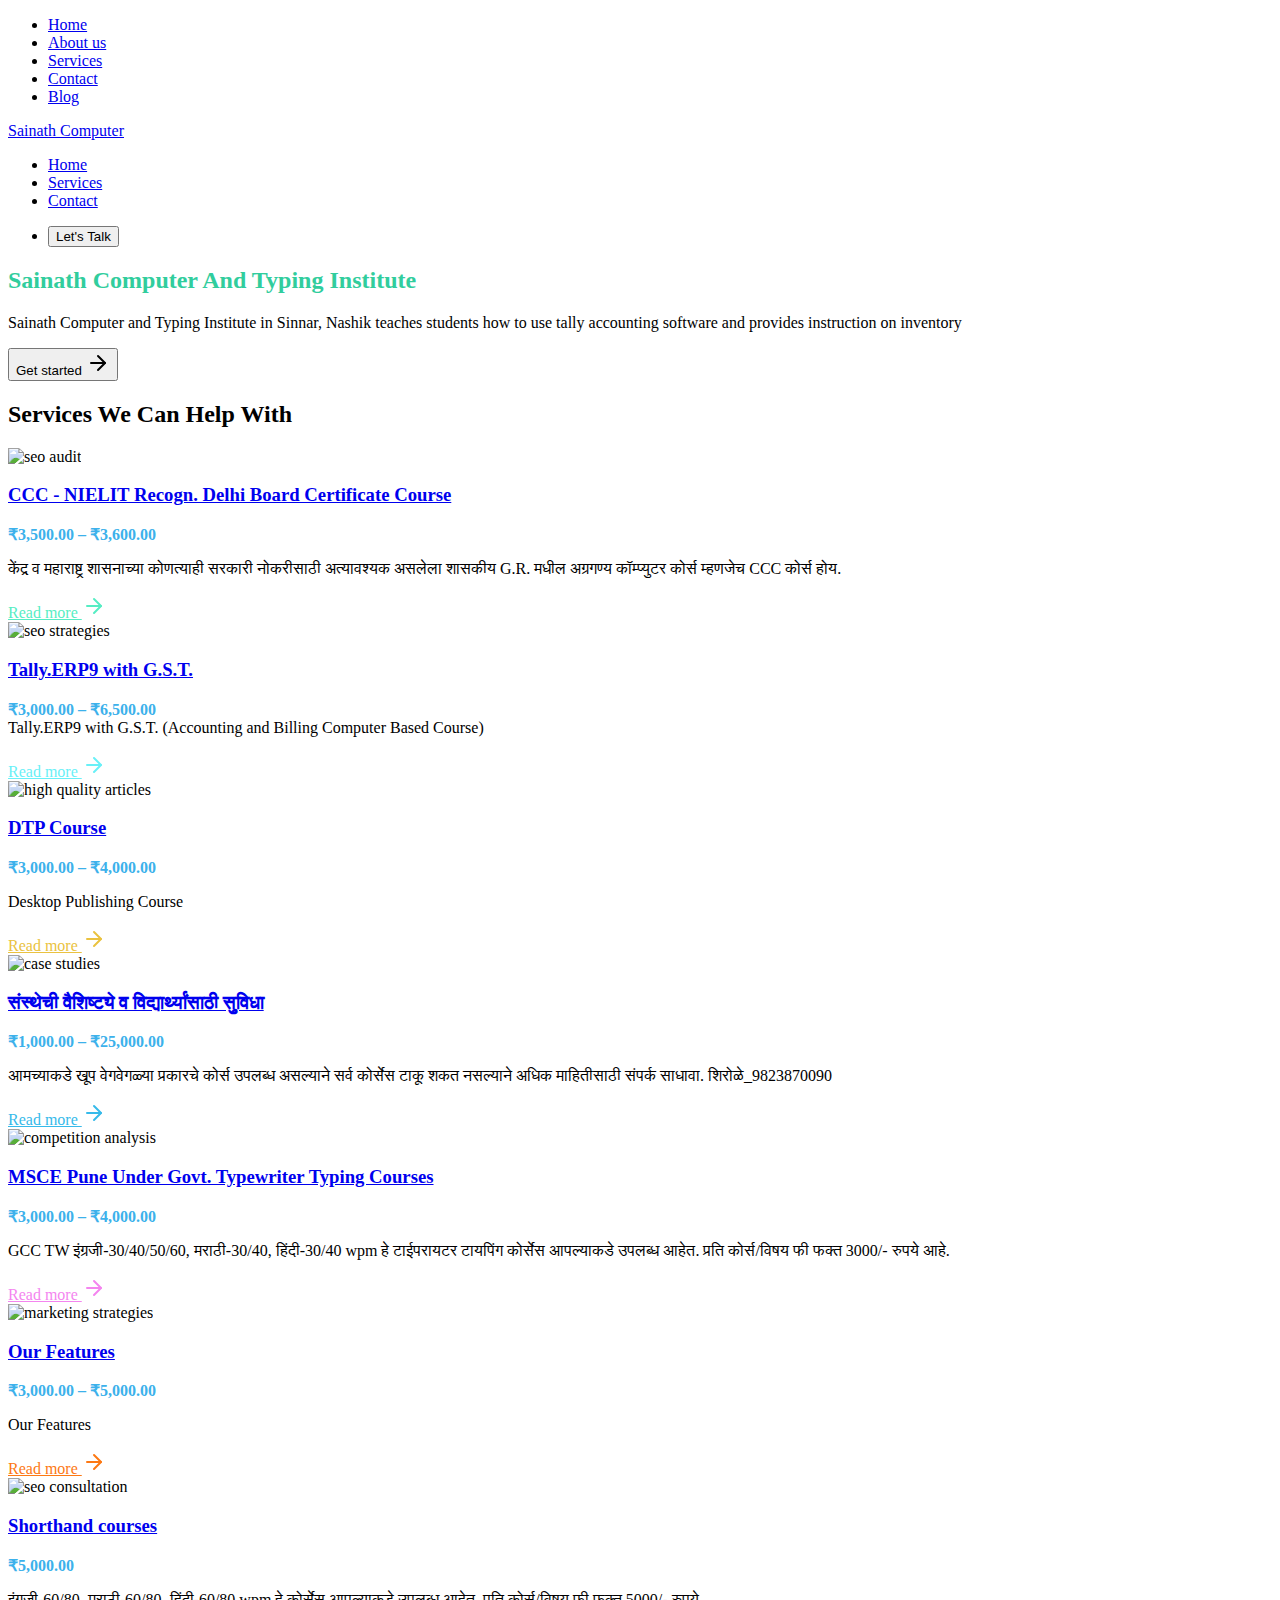
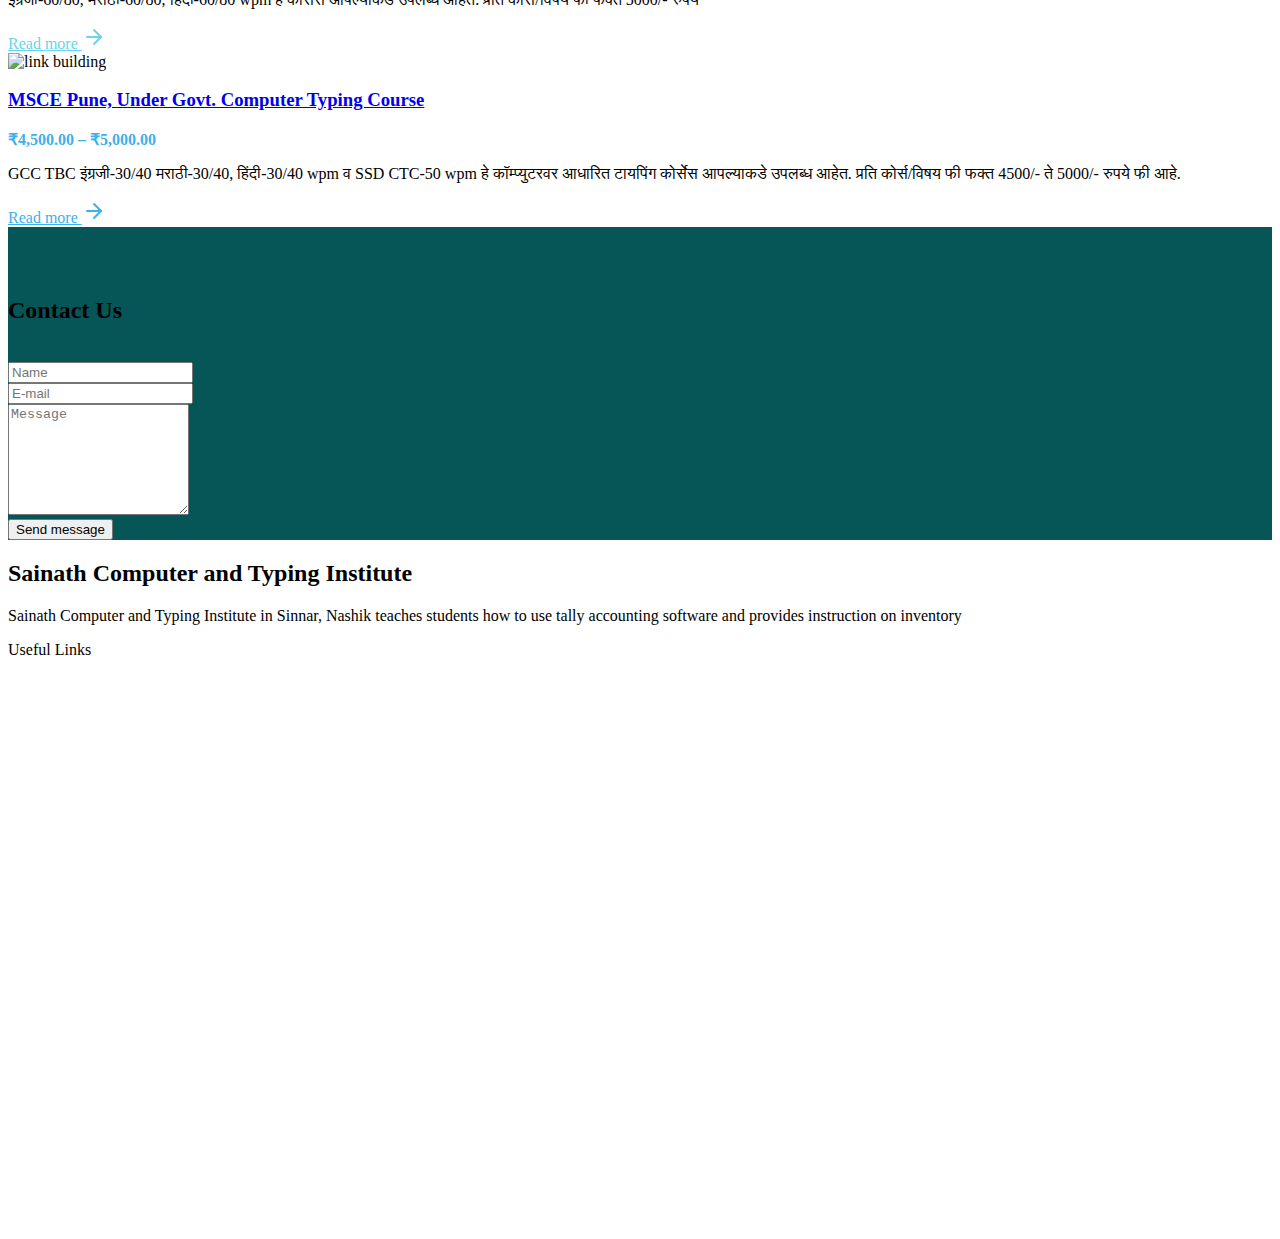
==== index.html @ 7bdf6af0 "first commit" ====
<!DOCTYPE html>
<html lang="en">
  <head>
    <meta charset="utf-8" />
    <meta name="viewport" content="width=device-width, initial-scale=1" />

    <meta name="google-site-verification" content="key" />

    <title>Sainath Computer And Typing Institute</title>
    <meta
      name="description"
      content="We are Video game digital marketing agency."
    />

    <script src="https://gamerseo.com/js/app.js" defer></script>

    <meta name="msapplication-TileColor" content="#da532c" />
    <meta name="theme-color" content="#ffffff" />

    <link href="https://gamerseo.com/css/fontello.css" rel="stylesheet" />
    <link href="style.css" rel="stylesheet" />
    <link href="https://gamerseo.com/css/services.css" rel="stylesheet" />
    <link rel="preconnect" href="https://fonts.googleapis.com" />
    <link rel="preconnect" href="https://fonts.gstatic.com" crossorigin />
    <link
      href="https://fonts.googleapis.com/css2?family=Raleway:wght@300;400;600&display=swap"
      rel="stylesheet"
    />
    <script
      src="https://www.google.com/recaptcha/api.js?render=explicit"
      async
      defer
    ></script>
  </head>

  <body>
    <div id="bg"></div>
    <main id="app"><section id="home" class="header home">
        <div id="nav-container" class="home">
          <div class="container">
            <div class="row">
              <div class="col-12">
                <div class="d-flex d-lg-none mobile-nav text-center">
                  <ul>
                    <li @click="toggleMenu">
                      <a
                        class="nav-item  scrollactive-item"
                        href="#home"
                        v-smooth-scroll="{duration: 1000, offset: -90}"
                      >
                        Home
                      </a>
                    </li>
                    <li @click="toggleMenu">
                      <a
                        class="nav-item scrollactive-item"
                        href="#about-us"
                        v-smooth-scroll="{duration: 1000, offset: -90}"
                      >
                        About us
                      </a>
                    </li>
                    <li @click="toggleMenu">
                      <a
                        class="nav-item  scrollactive-item"
                        href="#services"
                        v-smooth-scroll="{duration: 1000, offset: -90}"
                      >
                        Services
                      </a>
                    </li>

                    <li @click="toggleMenu">
                      <a
                        class="nav-item  scrollactive-item"
                        href="#contact"
                        v-smooth-scroll="{duration: 1000, offset: -90}"
                      >
                        Contact
                      </a>
                    </li>
                    <li @click="toggleMenu">
                      <a
                        class="nav-item"
                        href="https://Sainath Computer And Typing Institute.blogspot.com/"
                      >
                        Blog
                      </a>
                    </li>
                  </ul>
                </div>
                <nav class="nav d-flex justify-content-between">
                  <div class="d-flex left-side align-items-center">
                    <div class="burger d-lg-none">
                      <div></div>
                      <div></div>
                      <div></div>
                    </div>
                    <div class="logo">
                      <a href="/"> Sainath Computer  </a>
                    </div>
                  </div>
                  <div class="d-flex align-items-center">
                    <ul class="d-none d-lg-flex nav-links home">
                      <li>
                        <a
                          class="nav-item scrollactive-item"
                          href="#home"
                          v-smooth-scroll="{duration: 1000, offset: -90}"
                        >
                          Home
                        </a>
                      </li>
                      <li>
                        <a
                          class="nav-item scrollactive-item"
                          href="#services"
                          v-smooth-scroll="{duration: 1000, offset: -90}"
                        >
                          Services
                        </a>
                      </li>

                      <li>
                        <a
                          class="nav-item scrollactive-item"
                          href="#contact"
                          v-smooth-scroll="{duration: 1000, offset: -90}"
                        >
                          Contact
                        </a>
                      </li>
                    </ul>
                    <ul class="d-flex align-items-center">
                      <li>
                        <button class="btn btn-sm btn-login">Let's Talk</button>
                      </li>
                    </ul>
                  </div>
                </nav>
              </div>
            </div>
          </div>
        </div>
      </section>
      <section id="hero">
        <div class="section-wrapper">
          <div class="section-header">
            <div class="container">
              <div class="row">
                <div class="col-12 wrapper">
                  <h2 class="hero-title">
                    <strong style="color: #31cd9d">Sainath Computer And Typing Institute </strong> 
                  </h2>
                  <p class="hero-text">
                    Sainath Computer and Typing Institute in Sinnar, Nashik teaches students how to use tally accounting software and provides instruction on inventory
                  </p>
                  <button
                    class="hero-cta"
                    href="#services"
                  >
                    Get started
                    <span
                      ><svg
                        viewBox="0 0 24 24"
                        width="24"
                        height="24"
                        stroke="currentColor"
                        stroke-width="2"
                        fill="none"
                        stroke-linecap="round"
                        stroke-linejoin="round"
                        class="css-i6dzq1">
                        <line x1="5" y1="12" x2="19" y2="12"></line>
                        <polyline points="12 5 19 12 12 19"></polyline></svg>
                      </span>
                  </button>
                </div>
              </div>
            </div>
          </div>
        </div>
      </section> 
      <section id="services">
        <div class="section-wrapper">
          <div class="section-header">
            <div class="container">
              <div class="row">
                <div class="col-12 wrapper">
                  <h2>Services We Can Help With</h2>
                </div>
              </div>
            </div>
          </div>
          <div class="container my-5">
            <div class="row">
              <div class="col-md-4 service">
                <div class="mb-3">
                  <img
                    class="img-fluid"
                    src="https://lh3.googleusercontent.com/glsgmb/AMnFcuoYuntSGLTxAnraiReZfx3HA0KMZEQvEVrsMvtMvXhQrMezKdEFCHRRHHVpBi9UFDIVhRodWLO4uNxL6WABsmoHLQ=s304-k-rw-no-sc0x00ffffff" width="150px"
                    alt="seo audit"
                  />
                </div>
                <div class="description">
                  <div class="article-header mb-3">
                    <h3 class="text-normal">
                      <a class="title" href="#seo-audit"> CCC - NIELIT Recogn. Delhi Board Certificate Course </a>
                    </h3>
                  </div>
                  <div class="article-description mb-4">
                    <div>
                      <strong style="color: #3cb1eb;">₹3,500.00 – ₹3,600.00</strong><br>
                      <p>
                        केंद्र व महाराष्ट्र शासनाच्या कोणत्याही सरकारी नोकरीसाठी अत्यावश्यक असलेला शासकीय G.R. मधील अग्रगण्य कॉम्प्युटर कोर्स म्हणजेच CCC कोर्स होय.
                      </p>
                    </div>
                  </div>
                  <div class="read-more">
                    <a href="#seo-audit" style="color: #56edc3 !important">
                      Read more
                      <svg
                        viewBox="0 0 24 24"
                        width="24"
                        height="24"
                        stroke="currentColor"
                        stroke-width="2"
                        fill="none"
                        stroke-linecap="round"
                        stroke-linejoin="round"
                        class="css-i6dzq1"
                      >
                        <line x1="5" y1="12" x2="19" y2="12"></line>
                        <polyline points="12 5 19 12 12 19"></polyline>
                      </svg>
                    </a>
                  </div>
                </div>
              </div>
              <div class="col-md-4 service">
                <div class="mb-3">
                  <img class="img-fluid" src="https://lh3.googleusercontent.com/glsgmb/AMnFcuoXBG7Q3cZ5R0Q8EldNfR5QNlar4704nD3mRE4vnsxyjgjpGNOyBXSf8dmxt22HN0SkQsp0CNCkozC3mVVlJ38tSw=w168-h126-p-k-rw-no-sc0x00ffffff" alt="seo strategies"/>
                </div>
                <div class="description">
                  <div class="article-header mb-3">
                    <h3 class="text-normal">
                      <a class="title" href="#seo-strategies">
                        Tally.ERP9 with G.S.T.
                      </a>
                    </h3>
                  </div>
                  <div class="article-description mb-4">
                    <div>
                      <p>
                        <strong style="color: #3cb1eb;">₹3,000.00 – ₹6,500.00</strong><br>
                        Tally.ERP9 with G.S.T. (Accounting and Billing Computer Based Course)
                        
                      </p>
                    </div>
                  </div>
                  <div class="read-more">
                    <a href="#seo-strategies" style="color: #69f0f7 !important">
                      Read more
                      <svg
                        viewBox="0 0 24 24"
                        width="24"
                        height="24"
                        stroke="currentColor"
                        stroke-width="2"
                        fill="none"
                        stroke-linecap="round"
                        stroke-linejoin="round"
                        class="css-i6dzq1"
                      >
                        <line x1="5" y1="12" x2="19" y2="12"></line>
                        <polyline points="12 5 19 12 12 19"></polyline>
                      </svg>
                    </a>
                  </div>
                </div>
              </div>
              <div class="col-md-4 service">
                <div class="mb-3">
                  <img
                    class="img-fluid"
                    src="https://lh3.googleusercontent.com/glsgmb/AMnFcursf48XTfT2miAciyarMiUOTfQ-jXIwc2kl3jA_LQ05t3Dbn8JQ0eOfuvv-2_xT7nOlN_frVJCxadLiN-KhNpzliw=w168-h126-p-k-rw-no-sc0x00ffffff"
                    alt="high quality articles"
                  />
                </div>
                <div class="description">
                  <div class="article-header mb-3">
                    <h3 class="text-normal">
                      <a class="title" href="#high-quality-articles">
                        DTP Course
                      </a>
                    </h3>
                  </div>
                  <div class="article-description mb-4">
                    <div>
                      <strong style="color: #3cb1eb;">₹3,000.00 – ₹4,000.00</strong><br>
                      <p>
                        Desktop Publishing Course
                      </p>
                    </div>
                  </div>
                  <div class="read-more">
                    <a
                      href="#high-quality-articles"
                      style="color: #eac240 !important"
                    >
                      Read more
                      <svg
                        viewBox="0 0 24 24"
                        width="24"
                        height="24"
                        stroke="currentColor"
                        stroke-width="2"
                        fill="none"
                        stroke-linecap="round"
                        stroke-linejoin="round"
                        class="css-i6dzq1"
                      >
                        <line x1="5" y1="12" x2="19" y2="12"></line>
                        <polyline points="12 5 19 12 12 19"></polyline>
                      </svg>
                    </a>
                  </div>
                </div>
              </div>
              <div class="col-md-4 service">
                <div class="mb-3">
                  <img
                    class="img-fluid"
                    src="https://lh3.googleusercontent.com/glsgmb/AMnFcuq6naTiM2o22crQoHAsnz7XAnsauqF7L188jp8irKmKryLnGEjZELYFBLcSdqkCNwMwnCZmGziQGcvOBTtoN6kx8w=w168-h126-p-k-rw-no-sc0x00ffffff"
                    alt="case studies"
                  />
                </div>
                <div class="description">
                  <div class="article-header mb-3">
                    <h3 class="text-normal">
                      <a class="title" href="#case-studies"> संस्थेची वैशिष्ट्ये व विद्यार्थ्यांसाठी सुविधा </a>
                    </h3>
                  </div>
                  <div class="article-description mb-4">
                    <strong style="color: #3cb1eb;"> ₹1,000.00 – ₹25,000.00</strong>
                    <div>
                      <p>
                        आमच्याकडे खूप वेगवेगळ्या प्रकारचे कोर्स उपलब्ध असल्याने सर्व कोर्सेस टाकू शकत नसल्याने अधिक माहितीसाठी संपर्क साधावा. शिरोळे_9823870090
                      </p>
                    </div>
                  </div>
                  <div class="read-more">
                    <a href="#case-studies" style="color: #36baea !important">
                      Read more
                      <svg
                        viewBox="0 0 24 24"
                        width="24"
                        height="24"
                        stroke="currentColor"
                        stroke-width="2"
                        fill="none"
                        stroke-linecap="round"
                        stroke-linejoin="round"
                        class="css-i6dzq1"
                      >
                        <line x1="5" y1="12" x2="19" y2="12"></line>
                        <polyline points="12 5 19 12 12 19"></polyline>
                      </svg>
                    </a>
                  </div>
                </div>
              </div>
              <div class="col-md-4 service">
                <div class="mb-3">
                  <img
                    class="img-fluid"
                    src="https://lh3.googleusercontent.com/glsgmb/AMnFcupDjWzSFHqszrfsB50sDG3pFVfb5nSlyzi-8OfSU9bueIeezYnbYG2I02G21UV-8o8w62BvJ0uLx1Zjp9vAFKoXpw=w168-h126-p-k-rw-no-sc0x00ffffff"
                    alt="competition analysis"
                  />
                </div>
                <div class="description">
                  <div class="article-header mb-3">
                    <h3 class="text-normal">
                      <a class="title" href="#competition-analysis">
                        MSCE Pune Under Govt. Typewriter Typing Courses
                      </a>
                    </h3>
                  </div>
                  <div class="article-description mb-4">
                    <div>
                      <strong style="color: #3cb1eb;"> ₹3,000.00 – ₹4,000.00
                      </strong>
                      <p>
                        GCC TW इंग्रजी-30/40/50/60, मराठी-30/40, हिंदी-30/40 wpm हे टाईपरायटर टायपिंग कोर्सेस आपल्याकडे उपलब्ध आहेत. प्रति कोर्स/विषय फी फक्त 3000/- रुपये आहे.

                      </p>
                    </div>
                  </div>
                  <div class="read-more">
                    <a
                      href="#competition-analysis"
                      style="color: #f485ef !important"
                    >
                      Read more
                      <svg
                        viewBox="0 0 24 24"
                        width="24"
                        height="24"
                        stroke="currentColor"
                        stroke-width="2"
                        fill="none"
                        stroke-linecap="round"
                        stroke-linejoin="round"
                        class="css-i6dzq1"
                      >
                        <line x1="5" y1="12" x2="19" y2="12"></line>
                        <polyline points="12 5 19 12 12 19"></polyline>
                      </svg>
                    </a>
                  </div>
                </div>
              </div>
              <div class="col-md-4 service">
                <div class="mb-3">
                  <img
                    class="img-fluid"
                    src="https://lh3.googleusercontent.com/glsgmb/AMnFcurlBN65G3TTiZWC4U4ETX35nG8JHIAUbmSLIhXCrCL1Bfwk2wZXolMicjxrC9bJaMxtb6LA9NfloQUW8NL-zg_o5w=w360-h270-p-k-rw-no-sc0x00ffffff"
                    alt="marketing strategies"
                  />
                </div>
                <div class="description">
                  <div class="article-header mb-3">
                    <h3 class="text-normal">
                      <a class="title" href="#marketing-strategies">
                        Our Features
                      </a>
                    </h3>
                  </div>
                  <div class="article-description mb-4">
                    <div>
                      <strong style="color: #3cb1eb;"> ₹3,000.00 – ₹5,000.00
                      </strong>
                      <p>
                        Our Features

                      </p>
                    </div>
                  </div>
                  <div class="read-more">
                    <a
                      href="#marketing-strategies"
                      style="color: #fd7813 !important"
                    >
                      Read more
                      <svg
                        viewBox="0 0 24 24"
                        width="24"
                        height="24"
                        stroke="currentColor"
                        stroke-width="2"
                        fill="none"
                        stroke-linecap="round"
                        stroke-linejoin="round"
                        class="css-i6dzq1"
                      >
                        <line x1="5" y1="12" x2="19" y2="12"></line>
                        <polyline points="12 5 19 12 12 19"></polyline>
                      </svg>
                    </a>
                  </div>
                </div>
              </div>
              <div class="col-md-4 service">
                <div class="mb-3">
                  <img
                    class="img-fluid"
                    src="https://lh3.googleusercontent.com/glsgmb/AMnFcurtLeZfFFNCQrH26Lmwm3gqcQYBRGP9NSIhtZk5jmYISt8YyCzO-Zqo8rXG4-5Akn-6AplwrcF3tmVpEXtrIHtSWA=w168-h126-p-k-rw-no-sc0x00ffffff"
                    alt="seo consultation"
                  />
                </div>
                <div class="description">
                  <div class="article-header mb-3">
                    <h3 class="text-normal">
                      <a class="title" href="#seo-consultation">
                        Shorthand courses

                      </a>
                    </h3>
                  </div>
                  <div class="article-description mb-4">
                    <div>
                      <strong style="color: #3cb1eb;">₹5,000.00
                      </strong>
                      <p>
                        
                        इंग्रजी-60/80, मराठी-60/80, हिंदी-60/80 wpm हे कोर्सेस आपल्याकडे उपलब्ध आहेत. प्रति कोर्स/विषय फी फक्त 5000/- रुपये

                      </p>
                    </div>
                  </div>
                  <div class="read-more">
                    <a
                      href="#seo-consultation"
                      style="color: #6bd3ea !important"
                    >
                      Read more
                      <svg
                        viewBox="0 0 24 24"
                        width="24"
                        height="24"
                        stroke="currentColor"
                        stroke-width="2"
                        fill="none"
                        stroke-linecap="round"
                        stroke-linejoin="round"
                        class="css-i6dzq1"
                      >
                        <line x1="5" y1="12" x2="19" y2="12"></line>
                        <polyline points="12 5 19 12 12 19"></polyline>
                      </svg>
                    </a>
                  </div>
                </div>
              </div>
              <div class="col-md-4 service">
                <div class="mb-3">
                  <img
                    class="img-fluid"
                    src="https://lh3.googleusercontent.com/glsgmb/AMnFcuoUUHY9mAfepYD1HGj0B0V08KUK8GJ3WMuVWp0TpjdFkqszQ3Z6xZk6DRE1RiOp0jDZYNTuTb75j9utfZiTaVRzJw=w168-h126-p-k-rw-no-sc0x00ffffff"
                    alt="link building"
                  />
                </div>
                <div class="description">
                  <div class="article-header mb-3">
                    <h3 class="text-normal">
                      <a class="title" href="#link-building"> MSCE Pune, Under Govt. Computer Typing Course</a>
                    </h3>
                  </div>
                  <div class="article-description mb-4">
                    <div>
                      <strong style="color: #3cb1eb;"> ₹4,500.00 – ₹5,000.00
                      </strong>
                      <p>
                        GCC TBC इंग्रजी-30/40 मराठी-30/40, हिंदी-30/40 wpm व SSD CTC-50 wpm हे कॉम्प्युटरवर आधारित टायपिंग कोर्सेस आपल्याकडे उपलब्ध आहेत. प्रति कोर्स/विषय फी फक्त 4500/- ते 5000/- रुपये फी आहे.
                      </p>
                    </div>
                  </div>
                  <div class="read-more">
                    <a href="#link-building" style="color: #3cb1eb !important">
                      Read more
                      <svg
                        viewBox="0 0 24 24"
                        width="24"
                        height="24"
                        stroke="currentColor"
                        stroke-width="2"
                        fill="none"
                        stroke-linecap="round"
                        stroke-linejoin="round"
                        class="css-i6dzq1"
                      >
                        <line x1="5" y1="12" x2="19" y2="12"></line>
                        <polyline points="12 5 19 12 12 19"></polyline>
                      </svg>
                    </a>
                  </div>
                </div>
              </div>
              <!--<div class="col-md-4 service">
                <div class="mb-3">
                  <img
                    class="img-fluid"
                    src="https://img.icons8.com/?size=80&id=UNnue1nN3EPg&format=png"
                    alt="ppc campaign"
                  />
                </div>
                <div class="description">
                  <div class="article-header mb-3">
                    <h3 class="text-normal">
                      <a class="title" href="#ppc-campaign"> ppc campaign </a>
                    </h3>
                  </div>
                  <div class="article-description mb-4">
                    <div>
                      <p>
                        Ok, so you dominate your niche with the best, complex
                        SEO services. What’s left is digital advertising - the
                        Pay Per Click Campaign (PPC)...
                      </p>
                    </div>
                  </div>
                  <div class="read-more">
                    <a href="#ppc-campaign" style="color: #c9a74d !important">
                      Read more
                      <svg
                        viewBox="0 0 24 24"
                        width="24"
                        height="24"
                        stroke="currentColor"
                        stroke-width="2"
                        fill="none"
                        stroke-linecap="round"
                        stroke-linejoin="round"
                        class="css-i6dzq1"
                      >
                        <line x1="5" y1="12" x2="19" y2="12"></line>
                        <polyline points="12 5 19 12 12 19"></polyline>
                      </svg>
                    </a>
                  </div>
                </div>
              </div>
              <div class="col-md-4 service">
                <div class="mb-3">
                  <img
                    class="img-fluid"
                    src="https://img.icons8.com/?size=80&id=UWNhN9bLYG1k&format=png"
                    alt="social media"
                  />
                </div>
                <div class="description">
                  <div class="article-header mb-3">
                    <h3 class="text-normal">
                      <a class="title" href="#social-media"> social media </a>
                    </h3>
                  </div>
                  <div class="article-description mb-4">
                    <div>
                      <p>
                        YouTube is not the only way millions of people worldwide
                        spend their leisure time online, by a long shot. Social
                        Media as Facebook, Twitter, Instagram, or Pintere...
                      </p>
                    </div>
                  </div>
                  <div class="read-more">
                    <a href="#social-media" style="color: #ffc183 !important">
                      Read more
                      <svg
                        viewBox="0 0 24 24"
                        width="24"
                        height="24"
                        stroke="currentColor"
                        stroke-width="2"
                        fill="none"
                        stroke-linecap="round"
                        stroke-linejoin="round"
                        class="css-i6dzq1"
                      >
                        <line x1="5" y1="12" x2="19" y2="12"></line>
                        <polyline points="12 5 19 12 12 19"></polyline>
                      </svg>
                    </a>
                  </div>
                </div>
              </div>
              <div class="col-md-4 service">
                <div class="mb-3">
                  <img
                    class="img-fluid"
                    src="https://img.icons8.com/?size=80&id=qLVB1tIe9Ts9&format=png"
                    alt="Youtube Marketing Consultation"
                  />
                </div>
                <div class="description">
                  <div class="article-header mb-3">
                    <h3 class="text-normal">
                      <a class="title" href="#youtube-marketing-consultation">
                        Youtube Marketing Consultation
                      </a>
                    </h3>
                  </div>
                  <div class="article-description mb-4">
                    <div>
                      <p>
                        Have you thought about marketing on YouTube, but you
                        don't know where to start? We are happy to advise you on
                        how to promote your brand using youtube.
                      </p>
                    </div>
                  </div>
                  <div class="read-more">
                    <a
                      href="#youtube-marketing-consultation"
                      style="color: #f82828 !important"
                    >
                      Read more
                      <svg
                        viewBox="0 0 24 24"
                        width="24"
                        height="24"
                        stroke="currentColor"
                        stroke-width="2"
                        fill="none"
                        stroke-linecap="round"
                        stroke-linejoin="round"
                        class="css-i6dzq1"
                      >
                        <line x1="5" y1="12" x2="19" y2="12"></line>
                        <polyline points="12 5 19 12 12 19"></polyline>
                      </svg>
                    </a>
                  </div>
                </div>
              </div>
              <div class="col-md-4 service">
                <div class="mb-3">
                  <img
                    class="img-fluid"
                    src="https://img.icons8.com/?size=80&id=98NGxToRnlUF&format=png"
                    alt="ux analysis"
                  />
                </div>
                <div class="description">
                  <div class="article-header mb-3">
                    <h3 class="text-normal">
                      <a class="title" href="#ux-analysis"> ux analysis </a>
                    </h3>
                  </div>
                  <div class="article-description mb-4">
                    <div>
                      <p>
                        It’s challenging to hold client’s attention, achieve
                        their loyalty, and most of all, skyrocket sales if your
                        website is heavy and counterintuitive. We can help
                        you...
                      </p>
                    </div>
                  </div>
                  <div class="read-more">
                    <a href="#ux-analysis" style="color: #e5ad44 !important">
                      Read more
                      <svg
                        viewBox="0 0 24 24"
                        width="24"
                        height="24"
                        stroke="currentColor"
                        stroke-width="2"
                        fill="none"
                        stroke-linecap="round"
                        stroke-linejoin="round"
                        class="css-i6dzq1"
                      >
                        <line x1="5" y1="12" x2="19" y2="12"></line>
                        <polyline points="12 5 19 12 12 19"></polyline>
                      </svg>
                    </a>
                  </div>
                </div>
              </div>
            </div> -->
          </div>
        </div>
      </section>

      <section id="contact" style="background-color: #065557">
        <div class="section-header" style="padding: 50px 0 0 0 !important">
          <div class="container">
            <div class="row">
              <div class="col-12 wrapper">
                <h2>Contact Us</h2>
              </div>
            </div>
          </div>
        </div>
        <div class="section-content contact-form">
          <div
            class="container d-flex justify-content-center align-items-center"
          >
            <div>
              <img
                src="https://cdn3d.iconscout.com/3d/free/thumb/free-short-hair-man-with-vr-9606389-7766934.png?f=webp"
                alt=""
              />
            </div>
            <form>
              <!-- Name -->
              <div class="form-group position-relative">
                <label for="formName" class="d-block">
                  <i class="icon" data-feather="user"></i>
                </label>
                <input
                  type="text"
                  id="formName"
                  class="form-control form-control-lg thick"
                  placeholder="Name"
                />
              </div>

              <!-- E-mail -->
              <div class="form-group position-relative">
                <label for="formEmail" class="d-block">
                  <i class="icon" data-feather="mail"></i>
                </label>
                <input
                  type="email"
                  id="formEmail"
                  class="form-control form-control-lg thick"
                  placeholder="E-mail"
                />
              </div>

              <!-- Message -->
              <div class="form-group message">
                <textarea
                  id="formMessage"
                  class="form-control form-control-lg"
                  rows="7"
                  placeholder="Message"
                ></textarea>
              </div>

              <!-- Submit btn -->
              <div class="text-center">
                <a href="https://www.internchoice.com"><button type="submit" class="btn btn-primary" tabindex="-1">
                  Send message
                </button> </a>
                
              </div>
            </form>
          </div>
        </div>
      </section>

      <section id="footer">
        <div class="section-wrapper">
          <div class="info">
            <div class="container">
              <div class="row">
                <div class="col-12 col-lg-4">
                  <div class="info-header logo">
                    <h2>Sainath Computer and Typing Institute </h2>
                  </div>
                  <div class="info-content">
                    <p>
                      Sainath Computer and Typing Institute in Sinnar, Nashik teaches students how to use tally accounting software and provides instruction on inventory


                    </p>
                  </div>
                </div>
                <div class="col-12 col-lg-4 d-lg-flex justify-content-lg-center">
                  <div class="wrapper">
                    <div
                      class="info-header d-flex flex-column justify-content-end align-items-center align-items-lg-start"
                    >
                      <div class="title">Useful Links</div>
                    </div>
                    <div class="info-content links">
                      <div class="text-item">
                        <a href="#services" style="color: white">Services</a>
                      </div>
                      <div class="text-item">
                        <a href="#" style="color: white">Buy article</a>
                      </div>
                      <div class="text-item">
                        <a href="#contact" style="color: white">Contact</a>
                      </div>
                      <div class="text-item pb-0">
                        <a href="#" style="color: white">Blog</a>
                      </div>
                      
                    </div>
                    
                  </div> 
                </div>
              </div>
              
                <div style="text-decoration:none; overflow:hidden;max-width:100%;width:500px;height:500px;"><div id="gmap-canvas" style="height:100%; width:100%;max-width:100%;"><iframe style="height:100%;width:100%;border:0;" frameborder="0" src="https://www.google.com/maps/embed/v1/place?q=Sainath+Computer+And+Typing+Institute,+opp.+G.M.D.+College,+near+Central+of+India,+Sinnar,+Maharashtra,+India&key=AIzaSyBFw0Qbyq9zTFTd-tUY6dZWTgaQzuU17R8"></iframe></div><a class="my-codefor-googlemap" href="https://www.bootstrapskins.com/themes" id="get-map-data">premium bootstrap themes</a><style>#gmap-canvas img{max-height:none;max-width:none!important;background:none!important;}</style></div>
              
            </div>
          </div>
          
        </div>
      </section>
    </main>
    <script src="https://cdnjs.cloudflare.com/ajax/libs/three.js/89/three.min.js"></script>
    <script src="https://github.com/mrdoob/three.js/blob/master/src/constants.js"></script>
    <script src="https://cdnjs.cloudflare.com/ajax/libs/twitter-bootstrap/4.0.0/js/bootstrap.min.js"></script>
    <script src="https://cdnjs.cloudflare.com/ajax/libs/gsap/1.20.3/TweenMax.min.js"></script>
    <script src="script.js"></script>
    <script>
      (function () {
        let images = document.querySelectorAll(".service-content img");
        let service_box = document.querySelector(".service-content");
        for (const image of images) {
          if (image.complete) {
            continue;
          }
          image.style.opacity = 0;
          const offsetTop = image.offsetTop;
          const offsetLeft = image.offsetLeft;
          const div = document.createElement("div");
          div.classList.add("placeholder");
          div.dataset.src = image.src;
          const height = image.clientHeight;
          const width = image.clientWidth;
          div.style.left = offsetLeft + "px";
          div.style.top = offsetTop + "px";
          div.style.position = "absolute";
          div.style.width = width + "px";
          const newWidth =
            service_box.clientWidth > width ? width : service_box.clientWidth;
          const newHeight = (height / width) * newWidth;
          div.style.height = newHeight + "px";
          service_box.appendChild(div);
          image.addEventListener("load", (e) => {
            const images = document.querySelectorAll(
              `.service-content img[src='${e.target.src}']`
            );
            images.forEach((item) => {
              item.style.opacity = 1;
            });
            const placeholders = document.querySelectorAll(
              `div[data-src='${e.target.src}']`
            );
            placeholders.forEach((item) => {
              item.classList.add("placeholder--hidden");
            });
          });
        }
      })();
    </script>
  </body>
</html>
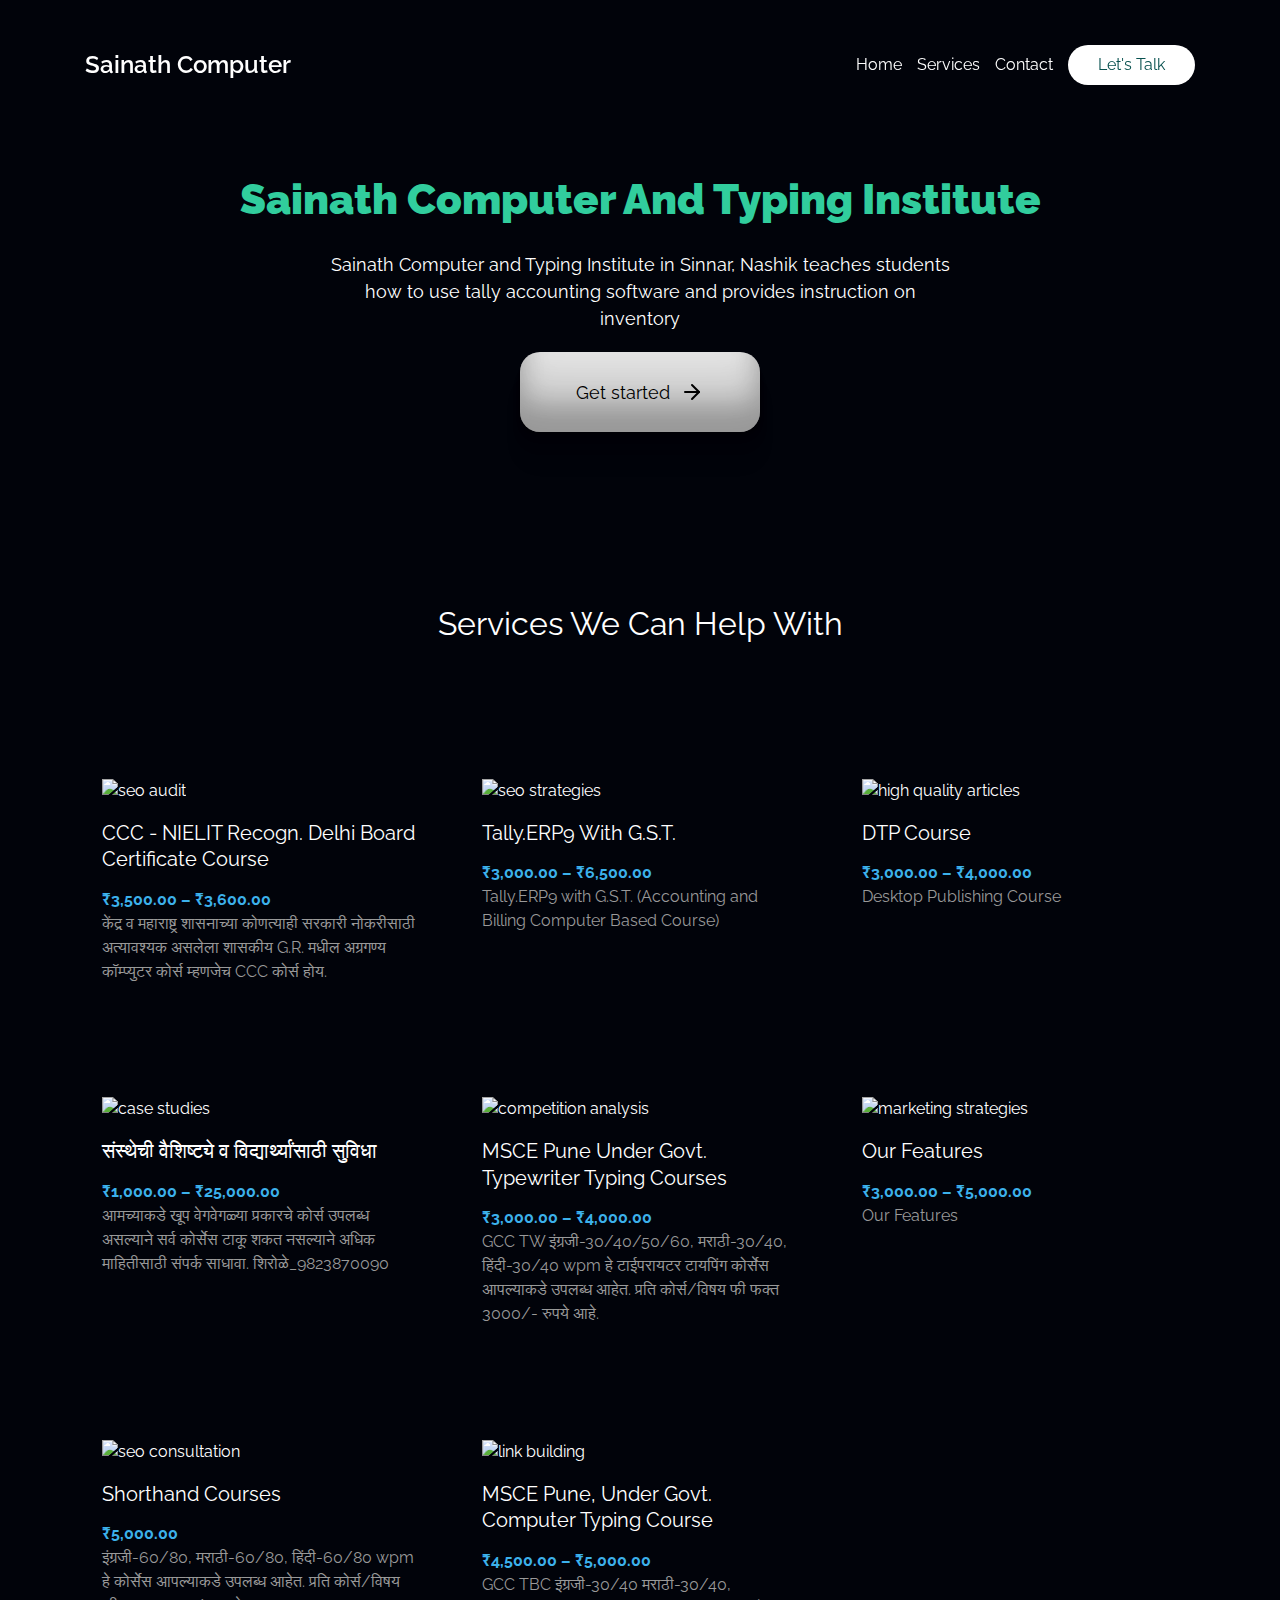
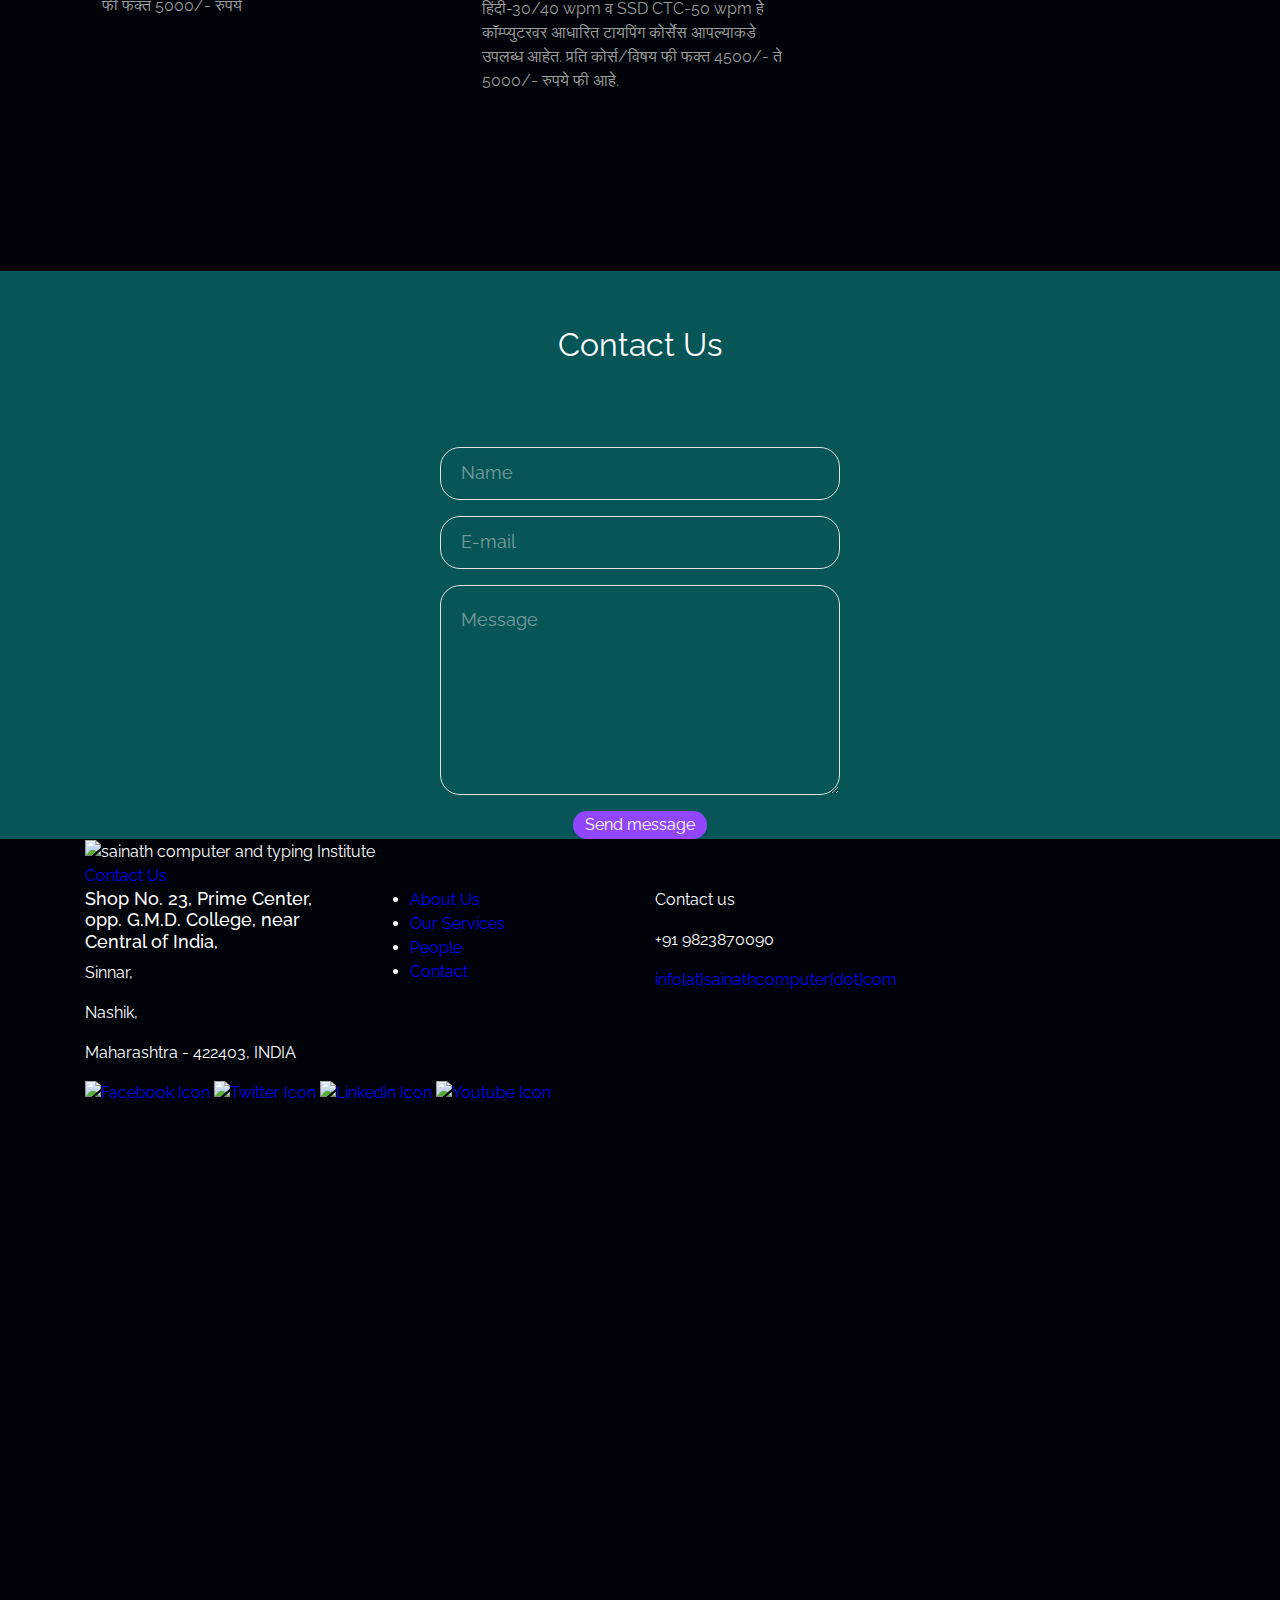
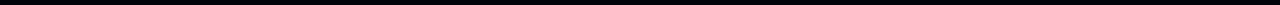
==== commit 722ac30c: "initial commit" ====
--- a/index.html
+++ b/index.html
@@ -13,12 +13,13 @@
     />
 
     <script src="https://gamerseo.com/js/app.js" defer></script>
+    <link type="text/css" rel="stylesheet" href="https://d3vvmt2ub6odwk.cloudfront.net/static/jspl/dist/deploy/app.min.css?rel=2023101404"/>
 
     <meta name="msapplication-TileColor" content="#da532c" />
     <meta name="theme-color" content="#ffffff" />
 
     <link href="https://gamerseo.com/css/fontello.css" rel="stylesheet" />
-    <link href="style.css" rel="stylesheet" />
+    <link href="css/main.css" rel="stylesheet" />
     <link href="https://gamerseo.com/css/services.css" rel="stylesheet" />
     <link rel="preconnect" href="https://fonts.googleapis.com" />
     <link rel="preconnect" href="https://fonts.gstatic.com" crossorigin />
@@ -34,22 +35,55 @@
   </head>
 
   <body>
-    <div id="bg"></div>
-    <main id="app"><section id="home" class="header home">
+    <div id="bg"> </div>
+      <section id="hero">
+        <div class="section-wrapper">
+          <div class="section-header">
+            <div class="container">
+                <div class="col-12 wrapper">
+                  <h2 class="hero-title">
+                    <strong style="color: #31cd9d">Sainath Computer And Typing Institute </strong> 
+                  </h2>
+                  <p class="hero-text">
+                    Sainath Computer and Typing Institute in Sinnar, Nashik teaches students how to use tally accounting software and provides instruction on inventory
+                  </p>
+                  <button
+                    class="hero-cta"
+                    href="#services"
+                  >
+                    Get started
+                    <span
+                      ><svg
+                        viewBox="0 0 24 24"
+                        width="24"
+                        height="24"
+                        stroke="currentColor"
+                        stroke-width="2"
+                        fill="none"
+                        stroke-linecap="round"
+                        stroke-linejoin="round"
+                        class="css-i6dzq1">
+                        <line x1="5" y1="12" x2="19" y2="12"></line>
+                        <polyline points="12 5 19 12 12 19"></polyline></svg>
+                      </span>
+                  </button>
+                </div>
+              </div>
+            </div>
+          </div>
+        </div>
+      </section> 
+    </div>
+    <main id="app">
+      <section id="home" >
         <div id="nav-container" class="home">
           <div class="container">
             <div class="row">
               <div class="col-12">
-                <div class="d-flex d-lg-none mobile-nav text-center">
+                <!--<div class="d-flex d-lg-none mobile-nav text-center">
                   <ul>
                     <li @click="toggleMenu">
-                      <a
-                        class="nav-item  scrollactive-item"
-                        href="#home"
-                        v-smooth-scroll="{duration: 1000, offset: -90}"
-                      >
-                        Home
-                      </a>
+                      <a class="nav-item  scrollactive-item" href="#home" v-smooth-scroll="{duration: 1000,offset: -90}"> Home </a>
                     </li>
                     <li @click="toggleMenu">
                       <a
@@ -78,23 +112,18 @@
                       >
                         Contact
                       </a>
-                    </li>
+                  </li>
                     <li @click="toggleMenu">
-                      <a
-                        class="nav-item"
-                        href="https://Sainath Computer And Typing Institute.blogspot.com/"
-                      >
+                      <a class="nav-item" href="https://Sainath Computer And Typing Institute.blogspot.com/">
                         Blog
                       </a>
                     </li>
                   </ul>
-                </div>
+                </div> -->
                 <nav class="nav d-flex justify-content-between">
                   <div class="d-flex left-side align-items-center">
                     <div class="burger d-lg-none">
-                      <div></div>
-                      <div></div>
-                      <div></div>
+                     
                     </div>
                     <div class="logo">
                       <a href="/"> Sainath Computer  </a>
@@ -143,44 +172,7 @@
           </div>
         </div>
       </section>
-      <section id="hero">
-        <div class="section-wrapper">
-          <div class="section-header">
-            <div class="container">
-              <div class="row">
-                <div class="col-12 wrapper">
-                  <h2 class="hero-title">
-                    <strong style="color: #31cd9d">Sainath Computer And Typing Institute </strong> 
-                  </h2>
-                  <p class="hero-text">
-                    Sainath Computer and Typing Institute in Sinnar, Nashik teaches students how to use tally accounting software and provides instruction on inventory
-                  </p>
-                  <button
-                    class="hero-cta"
-                    href="#services"
-                  >
-                    Get started
-                    <span
-                      ><svg
-                        viewBox="0 0 24 24"
-                        width="24"
-                        height="24"
-                        stroke="currentColor"
-                        stroke-width="2"
-                        fill="none"
-                        stroke-linecap="round"
-                        stroke-linejoin="round"
-                        class="css-i6dzq1">
-                        <line x1="5" y1="12" x2="19" y2="12"></line>
-                        <polyline points="12 5 19 12 12 19"></polyline></svg>
-                      </span>
-                  </button>
-                </div>
-              </div>
-            </div>
-          </div>
-        </div>
-      </section> 
+      
       <section id="services">
         <div class="section-wrapper">
           <div class="section-header">
@@ -818,11 +810,106 @@
                 
               </div>
             </form>
+         </div>
+        </div>
+  
+      </section>
+      
+    </div>
+</div>
+</div> <!--Footer begin-->
+
+<footer class="footer footer-xs">
+  <div class="container">
+      <div class="row">
+          <div class="col-12">
+              <div class="footer__top" data-aos="fade-up" data-aos-delay="50" data-aos-duration="1000" data-aos-easing="ease-in-out" data-aos-mirror="true" data-aos-offset="0" data-aos-once="true">
+                  <div class="footer__top__p1">
+                      <div class="footer-logo">
+                          <img alt="sainath computer and typing Institute" class="img-fluid" src="images/logo.jpg"/> 
+                        
+                  </div>
+                      <div class="action-buttons design1 action-buttons-xs"><a class="button-v1 button-v1--ls-05 button-v1--minWidth button-v1--uppercase button-v1--whiteBg button-v1--withIcon" href="index.html"><span class="button-v1__text">Contact Us</span> <span class="button-v1__icon icon-right arrow"></span> </a> </div>
+                  </div>
+                  
+                  <div class="footer__top__p2">
+                      <div class="row">
+                          <div class="col-12 col-lg-3">
+                              <div class="footer__top__content">
+                                  <h4>Shop No. 23, Prime Center, opp. G.M.D. College, near Central of India,</h4>
+                                  <p>Sinnar, </p>
+                                  <p>Nashik,</p>
+                                  <p>Maharashtra - 422403, INDIA</p>
+                              </div>
+                          </div>
+                          <div class="col-12 col-lg-3">
+                              <div class="footer__top__content">
+                                  <div class="global-navs global-navs-xs design2">
+                                      <ul class="global-navs__grid">
+                                          <li class="global-navs__list">
+                                              <a class="global-navs__item" href="soon.html" target="_blank">About Us</a>
+                                          </li>
+                                          <li class="global-navs__list">
+                                              <a class="global-navs__item" href="#services" target="_blank">Our Services</a>
+                                          </li>
+                                          <li class="global-navs__list">
+                                              <a class="global-navs__item" href="soon.html" target="_blank">People</a>
+                                          </li>
+                                          <li class="global-navs__list">
+                                              <a class="global-navs__item" href="#contact" target="_blank">Contact</a>
+                                          </li>
+                                      </ul>
+                                  </div>
+                              </div>
+                          </div>
+                          <div class="col-12 col-lg-3">
+                              <div class="footer__top__content">
+                                  <div class="footer__top__contact-info">
+                                      <p class="contact-head">Contact us</p>
+                                      <p>+91  9823870090</p>
+                                      <!-- <p>+91 11 26161271</p> -->
+                                      <div class="link-container"><a href="mailto:info@sainathcomputer.com">info[at]sainathcomputer[dot]com</a></div>
+                                      <!-- <div class="link-container">
+                                          <a href="javascript:;" class="footer__top__contact-info__link">Inquiry Form</a>
+                                      </div> --></div>
+                                  </div>
+                              </div>
+                          </div>
+                      </div>
+                  </div>
+                
+                  <!-- Begin footer bottom section -->
+                  <div class="footer__bottom"><!-- Begin footer social media section -->
+                  <div class="social-container social-container-xs design1"><a class="social-container__link" href="https://www.facebook.com" target="_blank"><img alt="Facebook Icon" class="img-fluid" src="https://d3vvmt2ub6odwk.cloudfront.net/static/jspl/dist/images/icons/facebook.svg" /> </a> <a class="social-container__link" href="https://twitter.com" target="_blank"> <img alt="Twitter Icon" class="img-fluid" src="https://d3vvmt2ub6odwk.cloudfront.net/static/jspl/dist/images/icons/twitter.svg" /> </a> <a class="social-container__link" href="http://www.linkedin.com/company/1138540" target="_blank"> <img alt="Linkedin Icon" class="img-fluid" src="https://d3vvmt2ub6odwk.cloudfront.net/static/jspl/dist/images/icons/linkedin.svg" /> </a> <a class="social-container__link" href="http://www.youtube.com/jsplcorporate" target="_blank"> <img alt="Youtube Icon" class="img-fluid" src="https://d3vvmt2ub6odwk.cloudfront.net/static/jspl/dist/images/icons/youtube.svg" /> </a></div>
+                  <!-- End footer social media section --><!-- Begin footer info and navigation section 
+                  <div class="footer__bottom-info">
+                      <div class="copy-line">&copy; Dhanshree Engineering Works Limited </div>
+                      <div class="global-navs global-navs-xs design3">
+                          <ul class="global-navs__grid">
+                              <li class="global-navs__list"><a class="global-navs__item" href="soon.html">Disclaimer</a></li>
+                              <li class="global-navs__list"><a class="global-navs__item" href="soon.html">Privacy Policy</a></li>
+                              <li class="global-navs__list"><a class="global-navs__item" href="soon.html">Terms of Service</a></li>
+                              <li class="global-navs__list">
+                                  <a class="global-navs__item" href="javascript:;">Feedback</a>
+                              </li> -->
+                          </ul>
+                      </div>
+                      <div style="text-decoration:none; overflow:hidden;max-width:100%;width:500px;height:500px;"><div id="gmap-canvas" style="height:100%; width:100%;max-width:100%;"><iframe style="height:100%;width:100%;border:0;" frameborder="0" src="https://www.google.com/maps/embed/v1/place?q=Sainath+Computer+And+Typing+Institute,+opp.+G.M.D.+College,+near+Central+of+India,+Sinnar,+Maharashtra,+India&key=AIzaSyBFw0Qbyq9zTFTd-tUY6dZWTgaQzuU17R8"></iframe></div><a class="my-codefor-googlemap" href="https://www.bootstrapskins.com/themes" id="get-map-data">premium bootstrap themes</a><style>#gmap-canvas img{max-height:none;max-width:none!important;background:none!important;}</style></div>
+                  </div>
+                  <!-- End footer info and navigation section --></div>
+                  <!-- End footer bottom section --></div>
+              </div>
           </div>
-        </div>
-      </section>
-
-      <section id="footer">
+      </footer>
+      <!-- Begin footer section -->
+
+<script type="text/javascript" src="https://d3vvmt2ub6odwk.cloudfront.net/static/jspl/dist/deploy/app.min.js?rel=2023101404"></script>
+
+  <!---Footer end--> 
+
+
+
+      <!--<section id="footer">
         <div class="section-wrapper">
           <div class="info">
             <div class="container">
@@ -866,19 +953,20 @@
                 </div>
               </div>
               
-                <div style="text-decoration:none; overflow:hidden;max-width:100%;width:500px;height:500px;"><div id="gmap-canvas" style="height:100%; width:100%;max-width:100%;"><iframe style="height:100%;width:100%;border:0;" frameborder="0" src="https://www.google.com/maps/embed/v1/place?q=Sainath+Computer+And+Typing+Institute,+opp.+G.M.D.+College,+near+Central+of+India,+Sinnar,+Maharashtra,+India&key=AIzaSyBFw0Qbyq9zTFTd-tUY6dZWTgaQzuU17R8"></iframe></div><a class="my-codefor-googlemap" href="https://www.bootstrapskins.com/themes" id="get-map-data">premium bootstrap themes</a><style>#gmap-canvas img{max-height:none;max-width:none!important;background:none!important;}</style></div>
+                
               
             </div>
+        
           </div>
           
         </div>
-      </section>
+      </section> -->
     </main>
     <script src="https://cdnjs.cloudflare.com/ajax/libs/three.js/89/three.min.js"></script>
     <script src="https://github.com/mrdoob/three.js/blob/master/src/constants.js"></script>
     <script src="https://cdnjs.cloudflare.com/ajax/libs/twitter-bootstrap/4.0.0/js/bootstrap.min.js"></script>
     <script src="https://cdnjs.cloudflare.com/ajax/libs/gsap/1.20.3/TweenMax.min.js"></script>
-    <script src="script.js"></script>
+    <script src="js/script.js"></script>
     <script>
       (function () {
         let images = document.querySelectorAll(".service-content img");
--- a/css/main.css
+++ b/css/main.css
@@ -0,0 +1,2234 @@
+:root {
+
+  --blue: #007bff;
+  --indigo: #6610f2;
+  --purple: #6f42c1;
+  --pink: #e83e8c;
+  --red: #dc3545;
+  --orange: #fd7e14;
+  --yellow: #ffc107;
+  --green: #28a745;
+  --teal: #20c997;
+  --cyan: #17a2b8;
+  --white: #fff;
+  --gray: #6c757d;
+  --gray-dark: #343a40;
+  --primary: #007bff;
+  --secondary: #6c757d;
+  --success: #28a745;
+  --info: #17a2b8;
+  --warning: #ffc107;
+  --danger: #dc3545;
+  --light: #f8f9fa;
+  --dark: #343a40;
+  --breakpoint-xs: 0;
+  --breakpoint-sm: 576px;
+  --breakpoint-md: 768px;
+  --breakpoint-lg: 992px;
+  --breakpoint-xl: 1200px;
+  --font-family-sans-serif: -apple-system, BlinkMacSystemFont, "Segoe UI",
+    Roboto, "Helvetica Neue", Arial, "Noto Sans", sans-serif,
+    "Apple Color Emoji", "Segoe UI Emoji", "Segoe UI Symbol", "Noto Color Emoji";
+  --font-family-monospace: SFMono-Regular, Menlo, Monaco, Consolas,
+    "Liberation Mono", "Courier New", monospace;
+}
+
+*,
+:after,
+:before {
+  box-sizing: border-box;
+}
+
+html {
+  font-family: "Raleway", sans-serif;
+  line-height: 1.15;
+  -webkit-text-size-adjust: 100%;
+  -webkit-tap-highlight-color: rgba(0, 0, 0, 0);
+  
+}
+
+article,
+footer,
+header,
+main,
+nav,
+section {
+  display: block;
+}
+
+body {
+  margin: 0;
+  font-family: -apple-system, BlinkMacSystemFont, Segoe UI, Roboto,
+    Helvetica Neue, Arial, Noto Sans, sans-serif, Apple Color Emoji,
+    Segoe UI Emoji, Segoe UI Symbol, Noto Color Emoji;
+  font-size: 1rem;
+  line-height: 1.5;
+  color: #fff;
+  text-align: left;
+  background-color: #01030a;
+}
+
+h1,
+h2,
+h3,
+h4 {
+  margin-top: 0;
+  margin-bottom: 0.5rem;
+}
+
+p,
+ul {
+  margin-top: 0;
+  margin-bottom: 1rem;
+}
+
+ul ul {
+  margin-bottom: 0;
+}
+
+strong {
+  font-weight: bolder;
+}
+
+small {
+  font-size: 80%;
+}
+
+a {
+  text-decoration: none;
+  background-color: transparent;
+}
+
+a:hover {
+  text-decoration: underline;
+}
+
+a:not([href]):not([class]),
+a:not([href]):not([class]):hover {
+  color: inherit;
+  text-decoration: none;
+}
+
+code {
+  font-family: SFMono-Regular, Menlo, Monaco, Consolas, Liberation Mono,
+    Courier New, monospace;
+  font-size: 1em;
+}
+
+img {
+  border-style: none;
+}
+
+img,
+svg {
+  vertical-align: middle;
+}
+
+svg {
+  overflow: hidden;
+}
+
+table {
+  border-collapse: collapse;
+}
+
+th {
+  text-align: inherit;
+}
+
+label {
+  display: inline-block;
+  margin-bottom: 0.5rem;
+}
+
+button {
+  border-radius: 0;
+}
+
+button:focus {
+  outline: 1px dotted;
+  outline: 5px auto -webkit-focus-ring-color;
+}
+
+button,
+input,
+select,
+textarea {
+  margin: 0;
+  font-family: inherit;
+  font-size: inherit;
+  line-height: inherit;
+}
+
+button,
+input {
+  overflow: visible;
+}
+
+button,
+select {
+  text-transform: none;
+}
+
+[role="button"] {
+  cursor: pointer;
+}
+
+select {
+  word-wrap: normal;
+}
+
+[type="button"],
+[type="reset"],
+[type="submit"],
+button {
+  -webkit-appearance: button;
+}
+
+[type="button"]:not(:disabled),
+[type="reset"]:not(:disabled),
+[type="submit"]:not(:disabled),
+button:not(:disabled) {
+  cursor: pointer;
+}
+
+[type="button"]::-moz-focus-inner,
+[type="reset"]::-moz-focus-inner,
+[type="submit"]::-moz-focus-inner,
+button::-moz-focus-inner {
+  padding: 0;
+  border-style: none;
+}
+
+input[type="checkbox"] {
+  box-sizing: border-box;
+  padding: 0;
+}
+
+textarea {
+  overflow: auto;
+  resize: vertical;
+}
+
+[type="number"]::-webkit-inner-spin-button,
+[type="number"]::-webkit-outer-spin-button {
+  height: auto;
+}
+
+[type="search"] {
+  outline-offset: -2px;
+  -webkit-appearance: none;
+}
+
+[type="search"]::-webkit-search-decoration {
+  -webkit-appearance: none;
+}
+
+template {
+  display: none;
+}
+
+[hidden] {
+  display: none !important;
+}
+
+.h1,
+.h2,
+.h3,
+.h4,
+h1,
+h2,
+h3,
+h4 {
+  margin-bottom: 0.5rem;
+  font-weight: 500;
+  line-height: 1.2;
+}
+
+.h1,
+h1 {
+  font-size: 2.5rem;
+}
+
+.h2,
+h2 {
+  font-size: 2rem;
+}
+
+.h3,
+h3 {
+  font-size: 1.75rem;
+}
+
+.h4,
+h4 {
+  font-size: 1.5rem;
+}
+
+.small,
+small {
+  font-size: 80%;
+  font-weight: 400;
+}
+
+.img-fluid {
+  max-width: 100%;
+  height: auto;
+}
+
+code {
+  font-size: 87.5%;
+  color: #e83e8c;
+  word-wrap: break-word;
+}
+
+a > code {
+  color: inherit;
+}
+
+.container {
+  width: 100%;
+  padding-right: 15px;
+  padding-left: 15px;
+  margin-right: auto;
+  margin-left: auto;
+}
+
+@media (min-width: 576px) {
+  .container {
+    max-width: 540px;
+  }
+}
+
+@media (min-width: 768px) {
+  .container {
+    max-width: 720px;
+  }
+}
+
+@media (min-width: 992px) {
+  .container {
+    max-width: 960px;
+  }
+}
+
+@media (min-width: 1200px) {
+  .container {
+    max-width: 1140px;
+  }
+}
+
+.row {
+  display: flex;
+  flex-wrap: wrap;
+  margin-right: -15px;
+  margin-left: -15px;
+}
+
+.no-gutters {
+  margin-right: 0;
+  margin-left: 0;
+}
+
+.no-gutters > .col,
+.no-gutters > [class*="col-"] {
+  padding-right: 0;
+  padding-left: 0;
+}
+
+.col,
+.col-10,
+.col-12,
+.col-lg-3,
+.col-lg-4,
+.col-lg-6,
+.col-lg-9,
+.col-md-4,
+.col-md-6,
+.col-md-8,
+.col-sm-3,
+.col-sm-9,
+.col-sm-10 {
+  position: relative;
+  width: 100%;
+  padding-right: 15px;
+  padding-left: 15px;
+}
+
+.col {
+  flex-basis: 0;
+  flex-grow: 1;
+  max-width: 100%;
+}
+
+.col-10 {
+  flex: 0 0 83.3333333333%;
+  max-width: 83.3333333333%;
+}
+
+.col-12 {
+  flex: 0 0 100%;
+  max-width: 100%;
+}
+
+@media (min-width: 576px) {
+  .col-sm-3 {
+    flex: 0 0 25%;
+    max-width: 25%;
+  }
+
+  .col-sm-9 {
+    flex: 0 0 75%;
+    max-width: 75%;
+  }
+
+  .col-sm-10 {
+    flex: 0 0 83.3333333333%;
+    max-width: 83.3333333333%;
+  }
+}
+
+@media (min-width: 768px) {
+  .col-md-4 {
+    flex: 0 0 33.3333333333%;
+    max-width: 33.3333333333%;
+  }
+
+  .col-md-6 {
+    flex: 0 0 50%;
+    max-width: 50%;
+  }
+
+  .col-md-8 {
+    flex: 0 0 66.6666666667%;
+    max-width: 66.6666666667%;
+  }
+}
+
+@media (min-width: 992px) {
+  .col-lg-3 {
+    flex: 0 0 25%;
+    max-width: 25%;
+  }
+
+  .col-lg-4 {
+    flex: 0 0 33.3333333333%;
+    max-width: 33.3333333333%;
+  }
+
+  .col-lg-6 {
+    flex: 0 0 50%;
+    max-width: 50%;
+  }
+
+  .col-lg-9 {
+    flex: 0 0 75%;
+    max-width: 75%;
+  }
+}
+
+.table {
+  width: 100%;
+  margin-bottom: 1rem;
+  color: #212529;
+}
+
+.table td,
+.table th {
+  padding: 0.75rem;
+  vertical-align: top;
+  border-top: 1px solid #dee2e6;
+}
+
+.table thead th {
+  vertical-align: bottom;
+  border-bottom: 2px solid #dee2e6;
+}
+
+.table tbody + tbody {
+  border-top: 2px solid #dee2e6;
+}
+
+.form-control {
+  display: block;
+  width: 100%;
+  height: calc(1.5em + 0.75rem + 2px);
+  padding: 0.375rem 0.75rem;
+  font-size: 1rem;
+  font-weight: 400;
+  line-height: 1.5;
+  color: #495057;
+  background-color: #fff;
+  background-clip: padding-box;
+  border: 1px solid #ced4da;
+  border-radius: 0.25rem;
+  transition: border-color 0.15s ease-in-out, box-shadow 0.15s ease-in-out;
+}
+
+@media (prefers-reduced-motion: reduce) {
+  .form-control {
+    transition: none;
+  }
+}
+
+.form-control::-ms-expand {
+  background-color: transparent;
+  border: 0;
+}
+
+.form-control:-moz-focusring {
+  color: transparent;
+  text-shadow: 0 0 0 #495057;
+}
+
+.form-control:focus {
+  color: #495057;
+  background-color: #fff;
+  border-color: #80bdff;
+  outline: 0;
+  box-shadow: 0 0 0 0.2rem rgba(0, 123, 255, 0.25);
+}
+
+.form-control::-webkit-input-placeholder {
+  color: #6c757d;
+  opacity: 1;
+}
+
+.form-control::-moz-placeholder {
+  color: #6c757d;
+  opacity: 1;
+}
+
+.form-control:-ms-input-placeholder {
+  color: #6c757d;
+  opacity: 1;
+}
+
+.form-control::-ms-input-placeholder {
+  color: #6c757d;
+  opacity: 1;
+}
+
+.form-control::placeholder {
+  color: #6c757d;
+  opacity: 1;
+}
+
+.form-control:disabled {
+  background-color: #e9ecef;
+  opacity: 1;
+}
+
+input[type="date"].form-control,
+input[type="time"].form-control {
+  -webkit-appearance: none;
+  -moz-appearance: none;
+  appearance: none;
+}
+
+select.form-control:focus::-ms-value {
+  color: #495057;
+  background-color: #fff;
+}
+
+select.form-control[multiple],
+select.form-control[size],
+textarea.form-control {
+  height: auto;
+}
+
+.form-group {
+  margin-bottom: 1rem;
+}
+
+.invalid-feedback {
+  display: none;
+  width: 100%;
+  margin-top: 0.25rem;
+  font-size: 80%;
+  color: #dc3545;
+}
+
+.is-invalid ~ .invalid-feedback {
+  display: block;
+}
+
+.form-control.is-invalid {
+  border-color: #dc3545;
+  padding-right: calc(1.5em + 0.75rem);
+  background-image: url("data:image/svg+xml;charset=utf-8,%3Csvg xmlns='http://www.w3.org/2000/svg' width='12' height='12' fill='none' stroke='%23dc3545'%3E%3Ccircle cx='6' cy='6' r='4.5'/%3E%3Cpath stroke-linejoin='round' d='M5.8 3.6h.4L6 6.5z'/%3E%3Ccircle cx='6' cy='8.2' r='.6' fill='%23dc3545' stroke='none'/%3E%3C/svg%3E");
+  background-repeat: no-repeat;
+  background-position: right calc(0.375em + 0.1875rem) center;
+  background-size: calc(0.75em + 0.375rem) calc(0.75em + 0.375rem);
+}
+
+.form-control.is-invalid:focus {
+  border-color: #dc3545;
+  box-shadow: 0 0 0 0.2rem rgba(220, 53, 69, 0.25);
+}
+
+textarea.form-control.is-invalid {
+  padding-right: calc(1.5em + 0.75rem);
+  background-position: top calc(0.375em + 0.1875rem) right
+    calc(0.375em + 0.1875rem);
+}
+
+.btn {
+  display: inline-block;
+  font-weight: 400;
+  color: #212529;
+  text-align: center;
+  vertical-align: middle;
+  -webkit-user-select: none;
+  -moz-user-select: none;
+  -ms-user-select: none;
+  user-select: none;
+  background-color: transparent;
+  border: 1px solid transparent;
+  padding: 0.375rem 0.75rem;
+  font-size: 1rem;
+  line-height: 1.5;
+  border-radius: 0.25rem;
+  transition: color 0.15s ease-in-out, background-color 0.15s ease-in-out,
+    border-color 0.15s ease-in-out, box-shadow 0.15s ease-in-out;
+}
+
+@media (prefers-reduced-motion: reduce) {
+  .btn {
+    transition: none;
+  }
+}
+
+.btn:hover {
+  color: #212529;
+  text-decoration: none;
+}
+
+.btn:focus {
+  outline: 0;
+  box-shadow: 0 0 0 0.2rem rgba(0, 123, 255, 0.25);
+}
+
+.btn.disabled,
+.btn:disabled {
+  opacity: 0.65;
+}
+
+.btn:not(:disabled):not(.disabled) {
+  cursor: pointer;
+}
+
+a.btn.disabled {
+  pointer-events: none;
+}
+
+.btn-lg {
+  padding: 0.5rem 1rem;
+  font-size: 1.25rem;
+  line-height: 1.5;
+  border-radius: 0.3rem;
+}
+
+.btn-sm {
+  padding: 0.25rem 0.5rem;
+  font-size: 0.875rem;
+  line-height: 1.5;
+  border-radius: 0.2rem;
+}
+
+.collapse:not(.show) {
+  display: none;
+}
+
+.nav {
+  flex-wrap: wrap;
+  margin-bottom: 0;
+}
+
+.nav,
+.pagination {
+  display: flex;
+  padding-left: 0;
+  list-style: none;
+}
+
+.badge,
+.pagination {
+  border-radius: 0.25rem;
+}
+
+.badge {
+  display: inline-block;
+  padding: 0.25em 0.4em;
+  font-size: 75%;
+  font-weight: 700;
+  line-height: 1;
+  text-align: center;
+  white-space: nowrap;
+  vertical-align: baseline;
+  transition: color 0.15s ease-in-out, background-color 0.15s ease-in-out,
+    border-color 0.15s ease-in-out, box-shadow 0.15s ease-in-out;
+}
+
+@media (prefers-reduced-motion: reduce) {
+  .badge {
+    transition: none;
+  }
+}
+
+a.badge:focus,
+a.badge:hover {
+  text-decoration: none;
+}
+
+.badge:empty {
+  display: none;
+}
+
+.btn .badge {
+  position: relative;
+  top: -1px;
+}
+
+.alert {
+  position: relative;
+  padding: 0.75rem 1.25rem;
+  margin-bottom: 1rem;
+  border: 1px solid transparent;
+  border-radius: 0.25rem;
+}
+
+.alert-success {
+  color: #155724;
+  background-color: #d4edda;
+  border-color: #c3e6cb;
+}
+
+@-webkit-keyframes progress-bar-stripes {
+  0% {
+    background-position: 1rem 0;
+  }
+
+  to {
+    background-position: 0 0;
+  }
+}
+
+@keyframes progress-bar-stripes {
+  0% {
+    background-position: 1rem 0;
+  }
+
+  to {
+    background-position: 0 0;
+  }
+}
+
+.media {
+  display: flex;
+  align-items: flex-start;
+}
+
+.close {
+  float: right;
+  font-size: 1.5rem;
+  font-weight: 700;
+  line-height: 1;
+  color: #fff;
+  text-shadow: 0 1px 0 #fff;
+  opacity: 0.5;
+}
+
+.close:hover {
+  color: #fff;
+  text-decoration: none;
+}
+
+.close:not(:disabled):not(.disabled):focus,
+.close:not(:disabled):not(.disabled):hover {
+  opacity: 0.75;
+}
+
+button.close {
+  padding: 0;
+  background-color: transparent;
+  border: 0;
+}
+
+a.close.disabled {
+  pointer-events: none;
+}
+
+.modal {
+  position: fixed;
+  top: 0;
+  left: 0;
+  z-index: 1050;
+  display: none;
+  width: 100%;
+  height: 100%;
+  overflow: hidden;
+  outline: 0;
+}
+
+.modal-dialog {
+  position: relative;
+  width: auto;
+  margin: 0.5rem;
+  pointer-events: none;
+}
+
+.modal.show .modal-dialog {
+  transform: none;
+}
+
+.modal-content {
+  position: relative;
+  display: flex;
+  flex-direction: column;
+  width: 100%;
+  pointer-events: auto;
+  background-color: #fff;
+  background-clip: padding-box;
+  border: 1px solid rgba(0, 0, 0, 0.2);
+  border-radius: 0.3rem;
+  outline: 0;
+}
+
+@media (min-width: 576px) {
+  .modal-dialog {
+    max-width: 500px;
+    margin: 1.75rem auto;
+  }
+}
+
+@-webkit-keyframes spinner-border {
+  to {
+    transform: rotate(1turn);
+  }
+}
+
+@keyframes spinner-border {
+  to {
+    transform: rotate(1turn);
+  }
+}
+
+@-webkit-keyframes spinner-grow {
+  0% {
+    transform: scale(0);
+  }
+
+  50% {
+    opacity: 1;
+    transform: none;
+  }
+}
+
+@keyframes spinner-grow {
+  0% {
+    transform: scale(0);
+  }
+
+  50% {
+    opacity: 1;
+    transform: none;
+  }
+}
+
+.border {
+  border: 1px solid #dee2e6 !important;
+}
+
+.d-none {
+  display: none !important;
+}
+
+.d-block {
+  display: block !important;
+}
+
+.d-flex {
+  display: flex !important;
+}
+
+@media (min-width: 576px) {
+  .d-sm-block {
+    display: block !important;
+  }
+}
+
+@media (min-width: 992px) {
+  .d-lg-none {
+    display: none !important;
+  }
+
+  .d-lg-inline {
+    display: inline !important;
+  }
+
+  .d-lg-flex {
+    display: flex !important;
+  }
+}
+
+.flex-column {
+  flex-direction: column !important;
+}
+
+.flex-wrap {
+  flex-wrap: wrap !important;
+}
+
+.justify-content-end {
+  justify-content: flex-end !important;
+}
+
+.justify-content-center {
+  justify-content: center !important;
+}
+
+.justify-content-between {
+  justify-content: space-between !important;
+}
+
+.align-items-start {
+  align-items: flex-start !important;
+}
+
+.align-items-end {
+  align-items: flex-end !important;
+}
+
+.align-items-center {
+  align-items: center !important;
+}
+
+@media (min-width: 576px) {
+  .flex-sm-row {
+    flex-direction: row !important;
+  }
+
+  .align-items-sm-baseline {
+    align-items: baseline !important;
+  }
+}
+
+@media (min-width: 768px) {
+  .justify-content-md-start {
+    justify-content: flex-start !important;
+  }
+}
+
+@media (min-width: 992px) {
+  .justify-content-lg-start {
+    justify-content: flex-start !important;
+  }
+
+  .justify-content-lg-center {
+    justify-content: center !important;
+  }
+
+  .align-items-lg-start {
+    align-items: flex-start !important;
+  }
+
+  .align-items-lg-end {
+    align-items: flex-end !important;
+  }
+}
+
+.m-0 {
+  margin: 0 !important;
+}
+
+.mr-0,
+.mx-0 {
+  margin-right: 0 !important;
+}
+
+.mx-0 {
+  margin-left: 0 !important;
+}
+
+.mt-2 {
+  margin-top: 0.5rem !important;
+}
+
+.mx-2 {
+  margin-right: 0.5rem !important;
+  margin-left: 0.5rem !important;
+}
+
+.mt-3 {
+  margin-top: 1rem !important;
+}
+
+.mr-3 {
+  margin-right: 1rem !important;
+}
+
+.mb-3 {
+  margin-bottom: 1rem !important;
+}
+
+.mr-4 {
+  margin-right: 1.5rem !important;
+}
+
+.mb-4 {
+  margin-bottom: 1.5rem !important;
+}
+
+.mt-5,
+.my-5 {
+  margin-top: 3rem !important;
+}
+
+.mr-5 {
+  margin-right: 3rem !important;
+}
+
+.mb-5,
+.my-5 {
+  margin-bottom: 3rem !important;
+}
+
+.p-0 {
+  padding: 0 !important;
+}
+
+.pb-0 {
+  padding-bottom: 0 !important;
+}
+
+.pb-2 {
+  padding-bottom: 0.5rem !important;
+}
+
+.pl-2 {
+  padding-left: 0.5rem !important;
+}
+
+.p-3 {
+  padding: 1rem !important;
+}
+
+.px-3 {
+  padding-right: 1rem !important;
+  padding-left: 1rem !important;
+}
+
+.p-4 {
+  padding: 1.5rem !important;
+}
+
+.pt-4,
+.py-4 {
+  padding-top: 1.5rem !important;
+}
+
+.py-4 {
+  padding-bottom: 1.5rem !important;
+}
+
+.pt-5 {
+  padding-top: 3rem !important;
+}
+
+@media (min-width: 576px) {
+  .mr-sm-4 {
+    margin-right: 1.5rem !important;
+  }
+
+  .mt-sm-5,
+  .my-sm-5 {
+    margin-top: 3rem !important;
+  }
+
+  .my-sm-5 {
+    margin-bottom: 3rem !important;
+  }
+
+  .pt-sm-5,
+  .py-sm-5 {
+    padding-top: 3rem !important;
+  }
+
+  .py-sm-5 {
+    padding-bottom: 3rem !important;
+  }
+}
+
+@media (min-width: 768px) {
+  .pl-md-4 {
+    padding-left: 1.5rem !important;
+  }
+}
+
+@media (min-width: 992px) {
+  .mb-lg-0 {
+    margin-bottom: 0 !important;
+  }
+}
+
+.text-left {
+  text-align: left !important;
+}
+
+.text-right {
+  text-align: right !important;
+}
+
+.text-center {
+  text-align: center !important;
+}
+
+@media (min-width: 768px) {
+  .text-md-left {
+    text-align: left !important;
+  }
+}
+
+@media (min-width: 992px) {
+  .text-lg-left {
+    text-align: left !important;
+  }
+}
+
+.visible {
+  visibility: visible !important;
+}
+
+.invisible {
+  visibility: hidden !important;
+}
+
+@media print {
+  *,
+  :after,
+  :before {
+    text-shadow: none !important;
+    box-shadow: none !important;
+  }
+
+  a:not(.btn) {
+    text-decoration: underline;
+  }
+
+  thead {
+    display: table-header-group;
+  }
+
+  img,
+  tr {
+    page-break-inside: avoid;
+  }
+
+  h2,
+  h3,
+  p {
+    orphans: 3;
+    widows: 3;
+  }
+
+  h2,
+  h3 {
+    page-break-after: avoid;
+  }
+
+  @page {
+    size: a3;
+  }
+
+  .container,
+  body {
+    min-width: 992px !important;
+  }
+
+  .badge {
+    border: 1px solid #fff;
+  }
+
+  .table {
+    border-collapse: collapse !important;
+  }
+
+  .table td,
+  .table th {
+    background-color: #fff !important;
+  }
+}
+
+#app,
+body,
+html {
+  height: 100%;
+}
+
+body {
+  font-size: 16px;
+  font-weight: 400;
+  font-family: "Raleway", sans-serif;
+}
+
+a:hover {
+  text-decoration: none;
+}
+
+h1,
+h2,
+h3,
+h4 {
+  color: #fff;
+}
+
+h1 {
+  font-size: 36px;
+  line-height: 1.2;
+}
+
+h2 {
+  font-size: 26px;
+}
+
+h3 {
+  font-size: 20px;
+}
+
+h4 {
+  font-size: 18px;
+}
+
+section {
+  width: 100%;
+}
+
+section .section-wrapper {
+  padding: 50px 0;
+  text-align: center;
+}
+
+section .section-header {
+  padding-bottom: 50px;
+}
+
+section .section-header h2,
+section .section-header h4 {
+  margin: 0;
+  font-weight: 400;
+  text-align: center;
+}
+
+section .section-header h2 {
+  line-height: 1.5;
+}
+
+section .section-header h1 {
+  text-align: center;
+  color: #fff;
+}
+
+section .section-header h4 {
+  color: #9147ff;
+}
+
+section .section-header .wrapper {
+  display: flex;
+  flex-direction: column;
+  align-items: center;
+}
+
+section .section-header .underline {
+  width: 120px;
+  height: 4px;
+  background: #9147ff;
+}
+
+section .header-bg {
+  background: url(/images/bg-header.jpg) no-repeat top;
+}
+
+section .header-bg .section-header {
+  padding-top: 40px;
+}
+
+@media (min-width: 992px) {
+  section .section-wrapper {
+    text-align: left;
+  }
+}
+
+.btn {
+  background: #9147ff;
+  border-radius: 30px;
+  white-space: nowrap;
+  line-height: 1;
+  border: none;
+}
+
+.btn,
+.btn:hover {
+  color: #fff;
+}
+
+.btn:focus {
+  box-shadow: none;
+}
+
+.btn-sm {
+  font-size: 16px;
+  height: 35px;
+  padding: 0 25px;
+}
+
+.btn-lg {
+  font-size: 20px;
+  height: 50px;
+  padding: 0 40px;
+}
+
+.text-normal {
+  font-weight: 400;
+}
+
+.text-bold {
+  font-weight: 700;
+}
+
+.no-scroll {
+  -ms-overflow-style: none;
+  scrollbar-width: none;
+}
+
+.no-scroll ::-webkit-scrollbar {
+  display: none;
+}
+
+.elevate {
+  box-shadow: 0 0 10px 1px #eee;
+}
+
+.table-list {
+  overflow-x: auto;
+}
+
+.table-list table {
+  width: 100%;
+}
+
+.table-list thead th {
+  padding-bottom: 10px;
+}
+
+.table-list tbody tr:not(:last-child) {
+  border-bottom: 1px solid #9147ff;
+}
+
+.table-list tbody td {
+  padding: 15px 0;
+}
+
+.table-list td,
+.table-list th,
+.table-list tr {
+  text-align: center;
+}
+
+.link {
+  cursor: pointer;
+}
+
+.link.dark {
+  color: #fff;
+}
+
+.link.doc:hover {
+  color: #9147ff;
+}
+
+@media (min-width: 768px) {
+  h1 {
+    font-size: 44px;
+    line-height: 1.2;
+  }
+
+  h2 {
+    font-size: 32px;
+  }
+
+  h3 {
+    font-size: 22px;
+  }
+
+  .btn-sm {
+    height: 40px;
+    padding: 0 30px;
+  }
+
+  .btn-lg {
+    height: 60px;
+    padding: 0 50px;
+  }
+}
+
+#nav-container {
+  background: #fff;
+  transition: background 0.25s ease;
+  position: fixed;
+  padding: 45px 0;
+  width: 100%;
+  left: 0;
+  top: 0;
+  z-index: 1000;
+}
+
+#nav-container .logo {
+  padding-right: 20px;
+}
+
+#nav-container .btn-login {
+  background-color: #fff;
+  color: #08514f !important;
+}
+
+#nav-container ul {
+  list-style: none;
+  margin: 0;
+  padding: 0;
+}
+
+#nav-container .nav-item {
+  text-decoration: none;
+  color: #fff;
+}
+
+#nav-container .nav-item.is-active,
+#nav-container .nav-item:hover {
+  color: #9147ff;
+}
+
+#nav-container .account-link {
+  background: #9147ff;
+  border-radius: 50%;
+  width: 42px;
+  height: 42px;
+  display: flex;
+  justify-content: center;
+  align-items: center;
+  color: #fff;
+}
+
+#nav-container .account-link.cart {
+  position: relative;
+}
+
+#nav-container .account-link.cart .cart-items {
+  position: absolute;
+  right: -10px;
+  top: -8px;
+  background: #fff;
+  color: #fff;
+  border-radius: 50%;
+  width: 26px;
+  height: 26px;
+  display: flex;
+  justify-content: center;
+  align-items: center;
+}
+
+#nav-container .nav .left-side {
+  flex: 1;
+}
+
+#nav-container .nav .nav-item {
+  margin-right: 15px;
+  position: relative;
+  display: block;
+}
+
+#nav-container .nav .nav-item:after {
+  content: "";
+  height: 1px;
+  width: 100%;
+  display: none;
+  background: #9147ff;
+  position: absolute;
+  margin-top: 5px;
+}
+
+#nav-container .nav .nav-item:hover:after {
+  display: block;
+}
+
+#nav-container .nav .burger {
+  margin-right: 20px;
+  cursor: pointer;
+}
+
+#nav-container .nav .burger > div {
+  background-color: #9147ff;
+  margin-bottom: 2px;
+  width: 26px;
+  height: 4px;
+}
+
+#nav-container .mobile-nav {
+  opacity: 0;
+  position: fixed;
+  flex-direction: column;
+  align-items: center;
+  left: -50%;
+  top: 149px;
+  width: 50%;
+  background-color: #fff;
+  z-index: 9;
+  padding: 30px 0;
+  transition: transform 0.3s ease, opacity 0.3s ease;
+  box-shadow: 0 0 10px #ccc;
+  text-transform: uppercase;
+}
+
+#nav-container .mobile-nav li {
+  margin-bottom: 15px;
+}
+
+#nav-container .mobile-nav--active {
+  opacity: 1;
+  transform: translate(100%);
+}
+
+#nav-container.home {
+  background: transparent;
+}
+
+#nav-container.home:not(.scrolled) .logo-2 {
+  display: none;
+}
+
+#nav-container.home:not(.scrolled) .burger > div {
+  background-color: #fff;
+}
+
+#nav-container.home:not(.scrolled) .btn-login {
+  color: #9147ff;
+  background: #fff;
+}
+
+#nav-container.home:not(.scrolled) .nav .nav-item {
+  color: #fff;
+}
+
+#nav-container.home:not(.scrolled) .nav .nav-item.is-active {
+  font-weight: 700;
+}
+
+#nav-container.home:not(.scrolled) .nav .nav-item:hover:after {
+  background: #fff;
+}
+
+#nav-container.scrolled {
+  transition: background 0.25s ease, padding 0.25s ease;
+  padding: 15px 0;
+  background: #fff;
+}
+
+#nav-container.scrolled.home .logo-1 {
+  display: none;
+}
+
+#nav-container.scrolled .mobile-nav {
+  top: 89px;
+}
+
+.header.home {
+  background-size: cover;
+}
+
+.header.page {
+  height: 149px;
+}
+
+.header--content {
+  position: relative;
+  padding: 250px 0 70px;
+  height: 100%;
+}
+
+.header--content .scroller-wrapper {
+  position: absolute;
+  bottom: 5%;
+  left: 50%;
+}
+
+.header--content .scroller-wrapper .scroller {
+  position: relative;
+}
+
+.header--content .scroller-wrapper .scroller a {
+  position: absolute;
+  bottom: 20px;
+  left: 50%;
+  z-index: 2;
+  transform: translateY(-50%);
+  transition: opacity 0.3s;
+  padding-top: 80px;
+}
+
+.header--content .scroller-wrapper .scroller a:hover {
+  opacity: 0.7;
+}
+
+.header--content .scroller-wrapper .scroller a span {
+  position: absolute;
+  top: 0;
+  left: 50%;
+  width: 34px;
+  height: 54px;
+  transform: translateX(-50%);
+  border: 3px solid #9147ff;
+  border-radius: 50px;
+  box-sizing: border-box;
+}
+
+.header--content .scroller-wrapper .scroller a span:before {
+  position: absolute;
+  top: 10px;
+  left: 50%;
+  content: "";
+  width: 3px;
+  height: 10px;
+  margin-left: -1px;
+  background-color: #9147ff;
+  border-radius: 30%;
+  box-sizing: border-box;
+  -webkit-animation: scroll-animation 2s infinite;
+  animation: scroll-animation 2s infinite;
+}
+
+.header--content .scroller-wrapper .scroller a span:after {
+  position: absolute;
+  bottom: -20px;
+  left: 50%;
+  width: 20px;
+  height: 20px;
+  content: "";
+  margin-left: -10px;
+  border-left: 3px solid #9147ff;
+  border-bottom: 3px solid #9147ff;
+  transform: rotate(-45deg);
+  box-sizing: border-box;
+}
+
+.header__description {
+  margin-top: 140px;
+}
+
+.header--text {
+  margin-bottom: 50px;
+}
+
+.header--text h1 {
+  letter-spacing: 2px;
+}
+
+.header--text p {
+  margin-bottom: 45px;
+}
+
+@media (min-width: 768px) {
+  .header--content {
+    padding: 300px 0 70px;
+  }
+}
+
+@media (max-width: 767.98px) {
+  .header__description {
+    margin-top: 0;
+  }
+}
+
+@media (min-width: 992px) {
+  .header--content {
+    padding: 0;
+  }
+
+  .header--text p {
+    width: 80%;
+  }
+}
+
+@-webkit-keyframes scroll-animation {
+  0% {
+    transform: translate(0);
+    opacity: 0;
+  }
+
+  40% {
+    opacity: 1;
+  }
+
+  80% {
+    transform: translateY(20px);
+    opacity: 0;
+  }
+
+  to {
+    opacity: 0;
+  }
+}
+
+@keyframes scroll-animation {
+  0% {
+    transform: translate(0);
+    opacity: 0;
+  }
+
+  40% {
+    opacity: 1;
+  }
+
+  80% {
+    transform: translateY(20px);
+    opacity: 0;
+  }
+
+  to {
+    opacity: 0;
+  }
+}
+
+input[type].form-control,
+textarea.form-control {
+  border-radius: 0;
+  border: 1px solid #ced4da;
+}
+
+input[type].form-control::-webkit-input-placeholder,
+textarea.form-control::-webkit-input-placeholder {
+  opacity: 0.5;
+}
+
+input[type].form-control::-moz-placeholder,
+textarea.form-control::-moz-placeholder {
+  opacity: 0.5;
+}
+
+input[type].form-control:-ms-input-placeholder,
+textarea.form-control:-ms-input-placeholder {
+  opacity: 0.5;
+}
+
+input[type].form-control::-ms-input-placeholder,
+textarea.form-control::-ms-input-placeholder {
+  opacity: 0.5;
+}
+
+input[type].form-control::placeholder,
+textarea.form-control::placeholder {
+  opacity: 0.5;
+}
+
+input[type].form-control:focus,
+textarea.form-control:focus {
+  box-shadow: none;
+  outline: transparent;
+}
+
+input[type].form-control {
+  height: 60px;
+}
+
+.checkbox {
+  position: relative;
+  padding-left: 35px;
+  cursor: pointer;
+  -webkit-user-select: none;
+  -moz-user-select: none;
+  -ms-user-select: none;
+  user-select: none;
+}
+
+.checkbox:after {
+  content: "";
+  position: absolute;
+  display: none;
+}
+
+.checkbox input {
+  position: absolute;
+  opacity: 0;
+  cursor: pointer;
+  height: 0;
+  width: 0;
+}
+
+.checkbox input:checked ~ .checkmark:after {
+  background-color: #9147ff;
+}
+
+.checkbox .checkmark {
+  position: absolute;
+  top: 0;
+  left: 0;
+  height: 25px;
+  width: 25px;
+  border-radius: 50%;
+  border: 1px solid #eee;
+}
+
+.checkbox .checkmark:after {
+  display: block;
+  position: absolute;
+  border-radius: 50%;
+  content: "";
+  width: 15px;
+  height: 15px;
+  left: 4px;
+  top: 4px;
+  background-color: #eee;
+}
+
+#search-bar {
+  padding-bottom: 120px;
+}
+
+#search-bar label {
+  width: 100%;
+  position: relative;
+}
+
+#search-bar label .icon-search {
+  position: absolute;
+  right: 0;
+  top: 0;
+  background: #9147ff;
+  color: #fff;
+  width: 60px;
+  height: 60px;
+  border-radius: 50%;
+}
+
+#search-bar label .icon-search:before {
+  font-size: 24px;
+}
+
+#search-bar input {
+  width: 100%;
+  border-radius: 30px;
+  padding: 12px 40px;
+}
+
+#contact .contact-form {
+  background-size: cover;
+  padding: 70px 0 0 0;
+}
+
+#contact .contact-form input[type],
+#contact .contact-form textarea {
+  border: none;
+}
+
+#services h3 a {
+  font-size: 20px;
+  color: #fff;
+  text-transform: capitalize;
+}
+
+#services .section-content img {
+  max-height: 200px;
+}
+
+#services .section-content .service {
+  padding: 32px 0;
+}
+
+#service .header-img {
+  border-radius: 100%;
+  padding: 30px;
+  background: #fff;
+  width: 100%;
+  height: 100%;
+  max-width: 200px;
+  max-height: 200px;
+}
+
+#service .section-content img {
+  width: 100%;
+  height: auto;
+}
+.service {
+  padding: 30px !important;
+  transition: all 0.2s ease-out;
+  border: 2px solid transparent;
+}
+.service:hover {
+  background-color: #0b1f20;
+  border: 2px solid transparent;
+  border-radius: 16px;
+  background-clip: padding-box;
+  padding: 10px;
+  box-sizing: border-box;
+}
+.service .read-more {
+  float: right;
+  color: inherit !important;
+  opacity: 0;
+  cursor: pointer;
+  transition: all 0.2s ease-in-out;
+}
+.service:hover .read-more {
+  opacity: 1;
+}
+.service:hover::after {
+  position: absolute;
+  top: -2px;
+  bottom: -2px;
+  left: -2px;
+  right: -2px;
+  background: linear-gradient(#375b5d, #0b1f20);
+  content: "";
+  z-index: -1;
+  border-radius: 16px;
+}
+.service p {
+  color: #999;
+  font-size: 16px;
+}
+
+#articles .categories .link-wrap.parent {
+  transition: background 0.3s ease;
+}
+
+#articles .categories .link-wrap.parent .link {
+  padding: 15px 30px;
+}
+
+#articles .categories .link-wrap.parent.active {
+  transition: background 0.3s ease;
+  background: rgba(145, 71, 255, 0.1);
+  border-left: 5px solid #9147ff;
+}
+
+#articles .categories .link-wrap.child .link {
+  padding: 2px 10px;
+}
+
+#articles .categories .link-wrap.child.active {
+  color: #9147ff;
+}
+
+#articles .categories .category {
+  color: #fff;
+}
+
+@media (min-width: 992px) {
+  #articles .categories .category .children .link-wrap {
+    padding: 2px 15px 2px 30px;
+  }
+}
+
+#articles .categories .category .children .category:first-child {
+  padding-top: 15px;
+}
+
+#articles .categories .category .children .category:last-child {
+  padding-bottom: 15px;
+}
+
+#footer .spacer {
+  width: 95%;
+  height: 1px;
+  background: #e0e0e0;
+  margin: 15px auto;
+}
+
+@media screen and (min-width: 1600px) {
+  #footer .spacer {
+    width: 90%;
+  }
+}
+
+#footer .info {
+  padding-bottom: 60px;
+}
+
+#footer .info-header {
+  margin-bottom: 30px;
+  height: 60px;
+}
+
+#footer .info-header .underline {
+  width: 60px;
+  height: 2px;
+  background: #9147ff;
+}
+
+#footer .info-content {
+  color: #fff;
+}
+
+#footer .info-content .text-item {
+  padding-bottom: 10px;
+}
+
+#footer .info-content .text-item:hover a {
+  color: #9147ff;
+}
+
+#footer .info .wrapper {
+  margin-bottom: 15px;
+}
+
+#footer .footer {
+  padding-bottom: 50px;
+}
+
+#footer .footer .links {
+  padding-bottom: 15px;
+}
+
+#footer .footer .links a:first-child {
+  padding-right: 15px;
+}
+#footer .footer .links a {
+  color: #fff !important;
+}
+
+@media (min-width: 576px) {
+  #footer .footer .links {
+    padding-bottom: 0;
+  }
+
+  #footer .footer .links a:first-child {
+    padding-right: 50px;
+  }
+}
+
+#footer .footer .copyrights,
+#footer .footer .copyrights a {
+  color: #fff;
+}
+
+.modal {
+  background: rgba(0, 0, 0, 0.4);
+}
+
+.modal-dialog {
+  height: 100%;
+  width: 100%;
+  max-width: 700px;
+}
+
+.modal-content {
+  border: none;
+  height: 100%;
+  background: transparent;
+  overflow: hidden;
+}
+
+.modal section {
+  overflow: hidden auto;
+  background: #fff;
+  border-radius: 40px;
+}
+
+.modal .section-content {
+  border-bottom: 1px solid #ced4da;
+}
+
+.modal .header {
+  background: url(/images/bg-login.jpg) no-repeat top;
+}
+
+@media (min-width: 576px) {
+  .modal .header {
+    background-position: 0 0;
+  }
+}
+
+.modal .footer,
+.modal .logo {
+  text-align: center;
+}
+
+.modal .logo {
+  padding: 90px 0 105px;
+}
+
+.modal .footer {
+  padding: 60px 0;
+}
+
+#account-panel {
+  display: initial;
+  height: calc(100% - 130px);
+}
+
+#account-panel ul {
+  list-style: none;
+}
+
+#account-panel ul li .link {
+  height: 100%;
+  color: #fff !important;
+  transition: all 0.25s ease;
+}
+
+#account-panel ul li.active,
+#account-panel ul li:hover {
+  background: #fff !important;
+  transition: all 0.25s ease;
+}
+
+#account-panel ul li.active .link,
+#account-panel ul li:hover .link {
+  color: #fff;
+}
+
+#account-panel .no-gutters {
+  height: 100%;
+}
+
+.box-message {
+  position: fixed;
+  right: 0;
+  top: 120px;
+  min-height: 50px;
+  z-index: 1051;
+}
+
+.box-message ul {
+  list-style: none;
+}
+
+.message-item {
+  width: 300px;
+  margin-bottom: 10px;
+  color: #fff;
+  padding: 10px 15px;
+  border-top-left-radius: 5px;
+  border-bottom-left-radius: 5px;
+  display: flex;
+  align-items: center;
+}
+
+.message-item--success {
+  background-color: #38c172;
+}
+
+.message-item--error {
+  background-color: #e3342f;
+}
+
+.message-item .message-icon {
+  font-size: 22px;
+  margin-right: 10px;
+}
+
+.message-item__text {
+  font-size: 16px;
+}
+
+.message-item__title {
+  font-size: 18px;
+  margin-bottom: 5px;
+}
+
+canvas {
+  display: block;
+  width: 100%;
+  height: 100%;
+}
+#bg {
+  height: 550px;
+  width: 100vw;
+  overflow: hidden;
+  position: absolute;
+  top: 0;
+  left: 0;
+  right: 0;
+}
+#hero {
+  height: 450px;
+  margin-top: 100px;
+  display: flex;
+  justify-content: center;
+  align-items: center;
+}
+.logo a {
+  color: #fff;
+  font-size: 24px;
+  font-weight: 600;
+}
+.hero-cta {
+  height: 80px;
+  width: 240px;
+  font-size: 18px;
+  border-radius: 20px;
+  cursor: pointer;
+  border: none;
+  display: flex;
+  justify-content: center;
+  align-items: center;
+  box-shadow: rgba(0, 0, 0, 0.17) 0px -23px 25px 0px inset,
+    rgba(0, 0, 0, 0.15) 0px -36px 30px 0px inset,
+    rgba(0, 0, 0, 0.1) 0px -79px 40px 0px inset, rgba(0, 0, 0, 0.06) 0px 2px 1px,
+    rgba(0, 0, 0, 0.09) 0px 4px 2px, rgba(0, 0, 0, 0.09) 0px 8px 4px,
+    rgba(0, 0, 0, 0.09) 0px 16px 8px, rgba(0, 0, 0, 0.09) 0px 32px 16px;
+}
+.hero-text {
+  margin: 20px auto;
+  font-size: 18px;
+  max-width: 620px;
+  text-align: center;
+  width: 100%;
+}
+.hero-cta:hover {
+  transition: scale 0.2s ease-in-out;
+  scale: 1.05;
+}
+.hero-cta span {
+  margin-left: 10px;
+  display: inline-block;
+  border-radius: 50%;
+  display: flex;
+  align-items: center;
+  justify-content: center;
+  color: black;
+}
+.hero-title {
+  font-weight: 600 !important;
+  font-size: 42px;
+}
+form {
+  min-width: 25rem;
+}
+form .form-control {
+  background-color: transparent;
+  border: 1px solid #e1e1e1 !important;
+  border-radius: 20px !important;
+  border: none;
+}
+form .form-control.thick {
+  height: 3.3rem;
+  padding: 20px;
+}
+form .form-control:focus {
+  border: none;
+  background-color: transparent !important;
+}
+form .message .form-control {
+  padding: 20px;
+}
+form ::placeholder {
+  font-size: 18px;
+  color: #e1e1e1 !important;
+  position: relative;
+  left: 0;
+}
+form input,
+form textarea {
+  color: #212529;
+}
+
